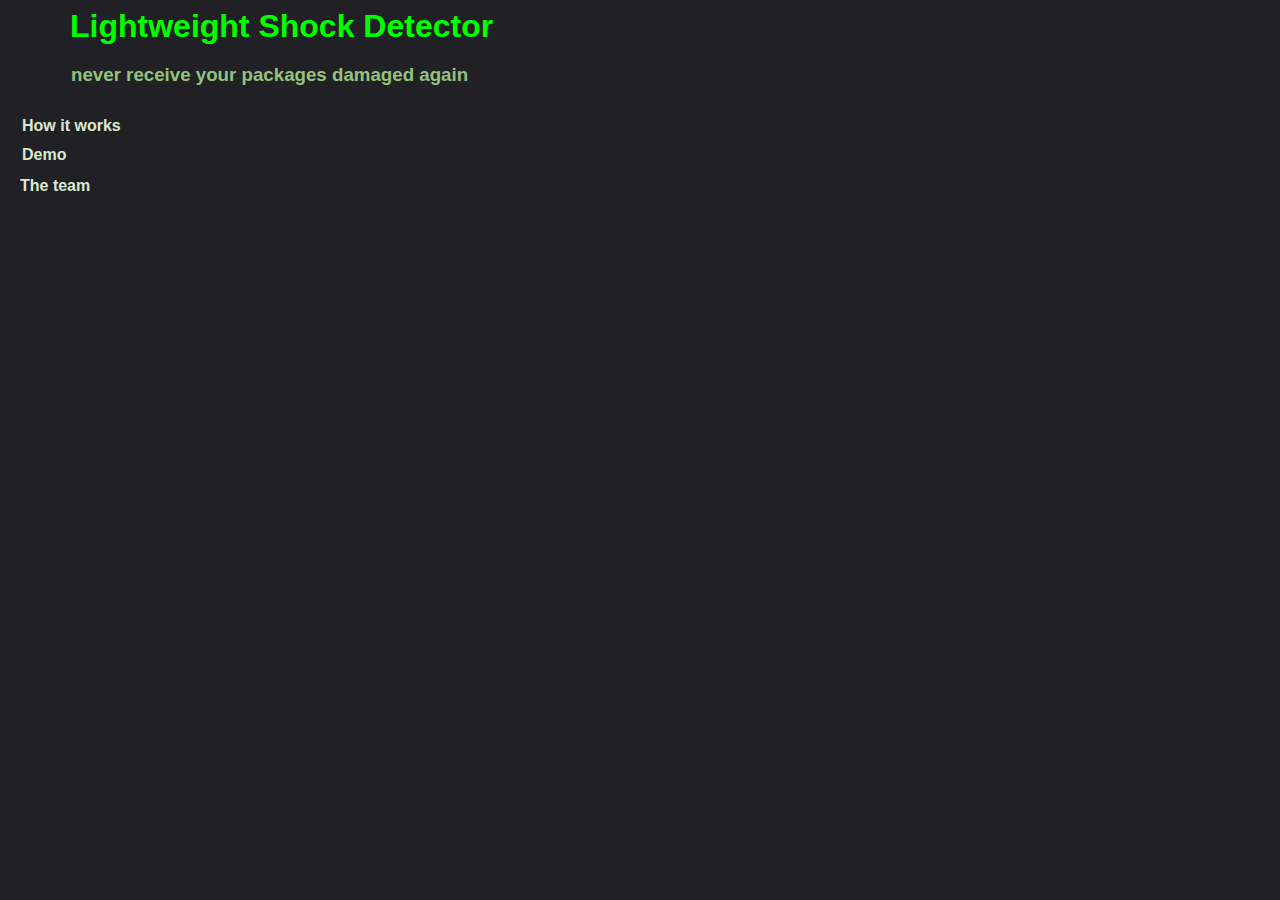
==== website/index.html @ f8de4ace "added folder for website geenrated in Silex" ====
<!DOCTYPE html><html><head>    
    <meta charset="UTF-8">


    <meta name="generator" content="Silex v2.2.7">

    <script type="text/javascript" src="js/jquery.js" data-silex-static=""></script>
    <script type="text/javascript" src="js/jquery-ui.js" data-silex-static=""></script>
    <script type="text/javascript" src="js/pageable.js" data-silex-static=""></script>
    <script type="text/javascript" src="js/front-end.js" data-silex-static=""></script>
    <link rel="stylesheet" href="css/normalize.css" data-silex-static="">
    <link rel="stylesheet" href="css/front-end.css" data-silex-static="">
    
    
    
    <title>LSD</title>
    

    <meta name="website-width" content="1200">
    <style type="text/css" class="silex-style-settings">
        .website-width {
            width: 1200px;
          }
          .website-min-width {
            min-width: 1500px;
          }
    </style>


    
    <style id="current-page-style">
        .page-demo{display:inherit; }
    </style>
    <!-- Silex HEAD tag do not remove -->
    <!-- End of Silex HEAD tag do not remove -->
    <link href="css/styles.css" rel="stylesheet">    <script src="js/script.js" type="text/javascript"></script></head><body class="body-initial silex-runtime silex-published">
    <div class="silex-pages">
        <div data-silex-type="image" class="editable-style silex-id-hamburger-menu image-element menu-button prevent-draggable prevent-resizable" data-silex-id="silex-id-hamburger-menu">
            <img alt="open mobile menu" src="[data-uri]" class="silex-element-content">
        </div>
        <a id="page-lsd" data-silex-type="page" class="page-element">LSD</a><a id="page-demo" data-silex-type="page" class="page-element page-link-active">Demo</a><a id="page-the-team" data-silex-type="page" class="page-element">The team</a></div>
    <div data-silex-type="container" class="prevent-draggable container-element editable-style silex-id-1478366444112-1 section-element website-min-width" data-silex-id="silex-id-1478366444112-1" style="">
        <div data-silex-type="container" class="editable-style silex-element-content silex-id-1478366444112-0 silex-container-content container-element prevent-draggable website-width" data-silex-id="silex-id-1478366444112-0">
            <div data-silex-type="text" class="editable-style silex-id-1487094824355-0 text-element" data-silex-id="silex-id-1487094824355-0" style="">
                <div class="silex-element-content normal">
                    <h1><span style="color: rgb(0, 255, 0);">Lightweight Shock Detector</span></h1>
                    <h1><span style="color: rgb(0, 255, 0);"></span></h1></div>
            </div>
            <div data-silex-type="text" class="editable-style silex-id-1487095184566-1 text-element" data-silex-id="silex-id-1487095184566-1" style="">
                <div class="silex-element-content normal">
                    <h3><span style="color: rgb(147, 196, 125);">never receive your packages damaged again</span></h3>
                    <h3><span style="color: rgb(147, 196, 125);"></span></h3></div>
            </div>
        </div>
    </div>
    <div data-silex-type="container" class="prevent-draggable container-element editable-style silex-id-1474394621033-3 section-element website-min-width" data-silex-id="silex-id-1474394621033-3" style="">
        <div data-silex-type="container" class="editable-style silex-element-content silex-id-1474394621032-2 silex-container-content container-element prevent-draggable website-width" data-silex-id="silex-id-1474394621032-2"></div>
        <a data-silex-type="text" class="editable-style silex-id-1487095429590-4 text-element" data-silex-id="silex-id-1487095429590-4" style="" href="#!page-lsd">
            <div class="silex-element-content normal"><span style="color: rgb(217, 234, 211);"><b>How it works</b></span>
                <br>
            </div>
        </a>
        <a data-silex-type="text" class="editable-style text-element silex-id-1487095466430-5 page-link-active" data-silex-id="silex-id-1487095466430-5" style="" href="#!page-demo">
            <div class="silex-element-content normal"><span style="color: rgb(217, 234, 211);"><b>Demo</b></span>
                <br>
            </div>
        </a>
        <a data-silex-type="text" class="editable-style text-element silex-id-1487095483044-6" data-silex-id="silex-id-1487095483044-6" style="" href="#!page-the-team">
            <div class="silex-element-content normal"><span style="color: rgb(217, 234, 211);"><b>The team</b></span>
                <br>
            </div>
        </a>
    </div>



    <div data-silex-type="text" class="editable-style text-element silex-id-1487095880512-8 page-demo paged-element" data-silex-id="silex-id-1487095880512-8" style="">
        <div class="silex-element-content normal">
            <iframe src="http://localhost:5601/app/kibana#/dashboard/theDash?embed=true&amp;_g=(refreshInterval:(display:Off,pause:!f,value:0),time:(from:'2017-01-01T00:00:00.000Z',mode:absolute,to:'2017-01-01T01:03:47.068Z'))" width="800" height="600"></iframe>
        </div>
    </div>


</body></html>
---- website/css/front-end.css ----
/**
 * This file holds the basic CSS styles of Silex websites
 */

/* the body covers the whole available space */
/* the body is resized to its content size when needed in front-end.js */
body {
  width: 100%;
  height: 100%;
  position: absolute;
  transition: min-width .5s ease-out, min-height .5s ease-out; /* smooth body resize when dragging elements near the side, or when page have different size */
  font-family: Arial, sans-serif;
  font-weight: lighter;
}
body.compute-body-size-pending {
  transition: none;
  width: 0;
  height: 0;
}
/* pages */
.page-element{
  display: none;
}
.paged-element{
  display: none;
}
/* default style for silex elements */
.editable-style{
  position: absolute;
  box-sizing: content-box; /* this is needed to set the size of elements with a border (though it could be omited since this is the default value) */
}
.silex-element-content{
  overflow: hidden;
  border-radius: initial;
  width: 100%;
  height: 100%;
}
.silex-element-content {
  pointer-events: none;
}
.section-element > .silex-element-content {
  /* section have a content element, and it needs to keep pointer events
     because it container other silex elements
  */
  pointer-events: auto;
}
body.silex-runtime .silex-element-content {
  pointer-events: auto;
}
/*  needed to have the content 100% height but mess up with UI
.html-element .silex-element-content{
  position: absolute;
}
*/
.editable-style.section-element {
  position: relative;
  left: 0;
  top: 0;
  right: 0;
}
.default-site-width, /* for backward compat, FIXME: remove in a while */
.website-width {
  width: 960px;
}
.website-min-width {
  min-width: 1260px;
}
.section-element .silex-container-content {
  position: relative;
  left: 0;
  top: 0;
  margin-left: auto;
  margin-right: auto;
  height: 100%;
  overflow: initial;
}
/* background */
.background{
  position: relative !important;
  left: 0 !important;
  top: 0 !important; /* !important is useful while editing */
  margin-left: auto;
  margin-right: auto;
  z-index: 1;
}
/* resize */
.editable-style.image-element .silex-element-content{
  position: absolute;
}
/* links default formatting */
.editable-style[data-silex-href]{
  cursor: pointer;
}
.text-element a, a.text-element{
  color: inherit;
  text-decoration: initial;
}
.text-element a:hover, a.text-element:hover{
  color: inherit;
  text-decoration: underline;
}
/* Remove dots surrounding links in Firefox
    because of normalize.css */
a:focus{ outline: none;}

.silex-pages .menu-button {
  display: none;
}
/* Mobile styles */
@media (max-width:480px) {
  /* hide horizontal scroll bar which appears because of residual values in css */
  html {
    overflow-x: hidden;
  }
  /* mobile hamburger menu */
  body.enable-mobile .silex-pages .menu-button {
    width: 50px;
    height: 40px;
    left: 105%;
    top: 10px;
    position: absolute;
    cursor: pointer;
    border-radius: 6px;
    display: initial;
  }

  /* mobile side bar */
  body.enable-mobile .silex-pages {
    position: fixed;
    z-index: 999999;
    width: 80%;
    height: 100%;
    background-color: #4C4C4C;
    right: 100%;
    top: 0;
    transition: right .1s ease-out;
    border-style: solid;
    border-width: 0 1px 0 0;
    border-color: #8E8E8E;
  }
  body.enable-mobile.show-mobile-menu .silex-pages {
    right: 20%;
  }
  body.enable-mobile .page-element {
    display: block;
    cursor: pointer;
    padding: 1em;
    font-size: 1.6em;
    color: #FFFFFF;
    text-overflow: ellipsis;
    white-space: nowrap;
    overflow: hidden;
  }
  body.enable-mobile .page-element.page-link-active {
    background-color: #262626;
  }
  /* elements styles */
  body.enable-mobile {
    padding: 60px 0 0 0; /* leave space for the hamburger button */
  }
  body.enable-mobile .background {
    height: initial;
    padding-bottom: 50px;
  }
  body.enable-mobile {
    min-width: initial !important;
    min-height: 100%;
    max-width: 100%;
  }
  body.enable-mobile .editable-style,
  body.enable-mobile .background.background-initial {
    position: relative;
    top: auto;
    left: auto;
    max-width: 95%; /* less than 100% in the editor to be able to resize container */
    min-width: auto; /* this is to remove sections min-width, since section min-width is set to the witdh of its content in Element::setStyle() */
    margin-left: auto;
    margin-right: auto;
  }
  body.enable-mobile .editable-style.section-element {
    max-width: 100%; /* section bg should be 100% width because user do not need to grab the side and resize */
  }
  body.enable-mobile .container-element {
    display: flex;
    align-items: center;
    justify-content: space-around;
    flex-wrap: wrap;
  }
  /* but still hide paged elements or desktop only elements */
  .paged-element-hidden.paged-element.editable-style {
    display: none;
  }
  body.enable-mobile .editable-style.hide-on-mobile {
    display: none;
  }
  body.silex-runtime.enable-mobile .editable-style,
  body.silex-runtime.enable-mobile .background.background-initial {
    max-width: 100%;
  }
}

/**
 * prodotype components
 */
.prodotype-runtime {
  display: none;
}
body.silex-runtime .prodotype-runtime {
  display: block;
}
body.silex-runtime .prodotype-preview {
  display: none;
}
.prodotype-force-size {
  position: absolute;
  width: 100%;
  height: 100%;
}
.silex-component-button button {
  width: 100%;
}
---- website/css/styles.css ----
.body-initial {
            background-color: rgba(33,33,37,1); 
        }
        .silex-id-1478366444112-1 {
            top: 100px; 
            left: NaNpx; 
            background-color: rgba(33,33,37,1); 
            min-width: 1200px; 
        }
        .silex-id-1478366444112-0 {
            min-height: 100px; 
            background-color: rgba(33,33,37,1); 
            width: 1200px; 
        }
        .silex-id-1487094824355-0 {
            min-height: 100px; 
            width: 484px; 
            top: -13px; 
            left: 30px; 
        }
        .silex-id-1487095184566-1 {
            min-height: 60px; 
            width: 505px; 
            top: 45px; 
            left: 31px; 
        }
        .silex-id-1474394621033-3 {
            top: 100px; 
            left: 0px; 
            min-width: 1200px; 
            background-color: rgba(33,33,37,1); 
        }
        .silex-id-1474394621032-2 {
            min-height: 348px; 
            background-color: rgba(33,33,37,1); 
            width: 1200px; 
        }
        .silex-id-1487095429590-4 {
            min-height: 24px; 
            width: 107px; 
            top: 17px; 
            left: 22px; 
        }
        .silex-id-1487095466430-5 {
            min-height: 24px; 
            width: 107px; 
            top: 46px; 
            left: 22px; 
        }
        .silex-id-1487095483044-6 {
            min-height: 24px; 
            width: 107px; 
            top: 77px; 
            left: 20px; 
        }
        .silex-id-1487095880512-8 {
            min-height: 608px; 
            width: 636px; 
            top: 100px; 
            left: 154px; 
        }
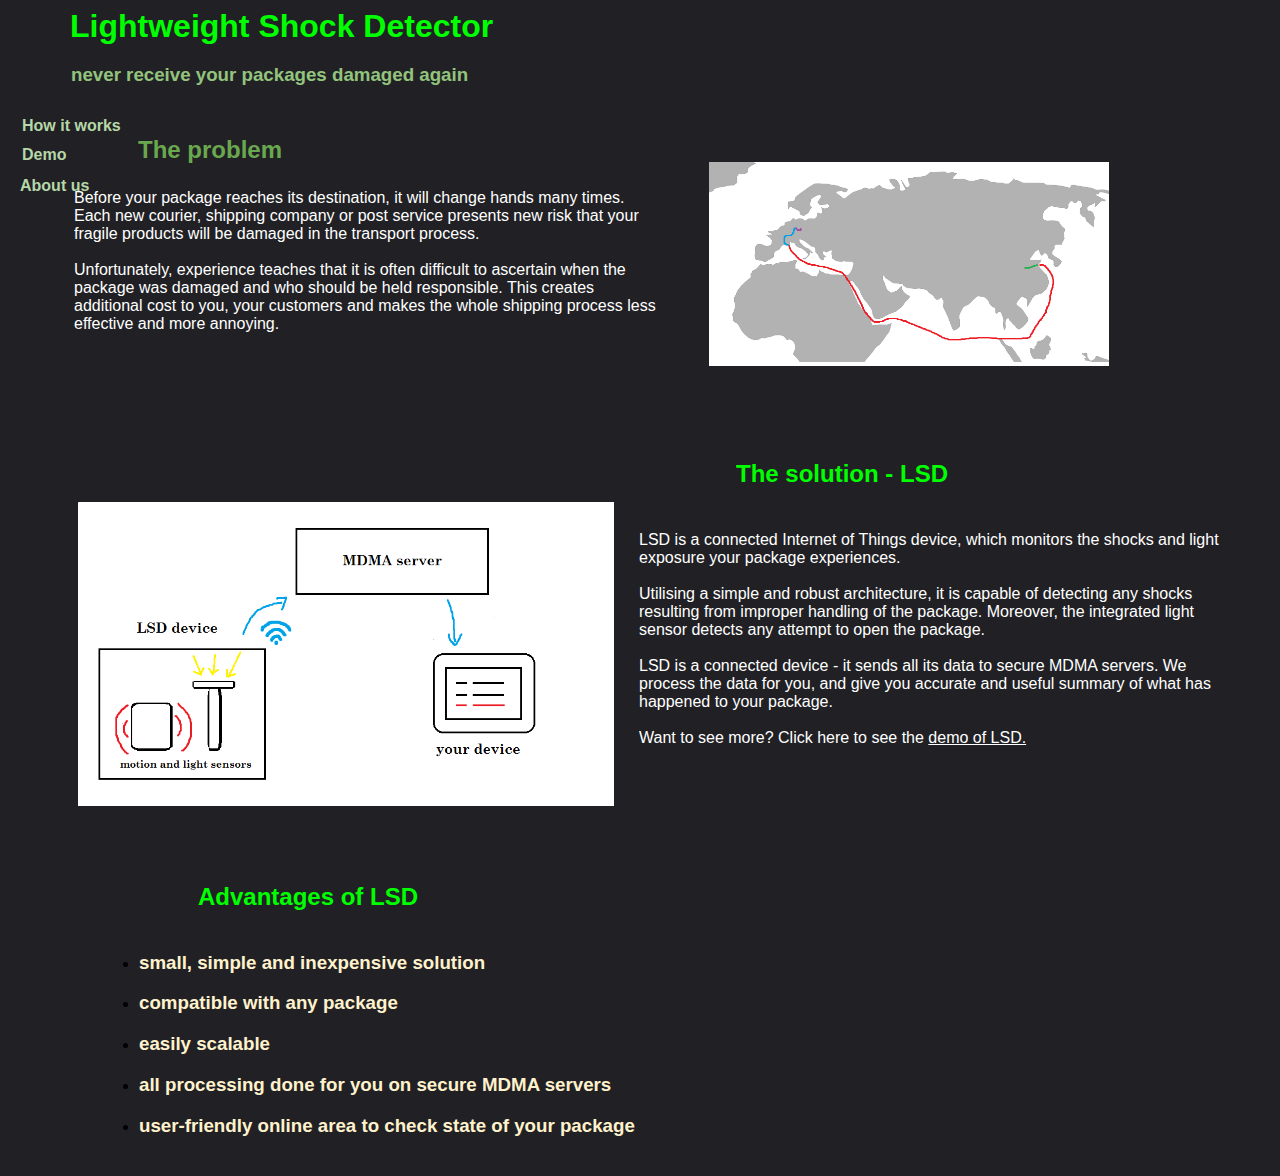
==== commit 56d4d8ef: "added demo, description, some about into website" ====
--- a/website/index.html
+++ b/website/index.html
@@ -29,7 +29,7 @@
 
     
     <style id="current-page-style">
-        .page-demo{display:inherit; }
+        .page-about-us{display:inherit; }
     </style>
     <!-- Silex HEAD tag do not remove -->
     <!-- End of Silex HEAD tag do not remove -->
@@ -38,7 +38,7 @@
         <div data-silex-type="image" class="editable-style silex-id-hamburger-menu image-element menu-button prevent-draggable prevent-resizable" data-silex-id="silex-id-hamburger-menu">
             <img alt="open mobile menu" src="[data-uri]" class="silex-element-content">
         </div>
-        <a id="page-lsd" data-silex-type="page" class="page-element">LSD</a><a id="page-demo" data-silex-type="page" class="page-element page-link-active">Demo</a><a id="page-the-team" data-silex-type="page" class="page-element">The team</a></div>
+        <a id="page-lsd" data-silex-type="page" class="page-element">LSD</a><a id="page-demo" data-silex-type="page" class="page-element">Demo</a><a id="page-about-us" data-silex-type="page" class="page-element page-link-active">About us</a></div>
     <div data-silex-type="container" class="prevent-draggable container-element editable-style silex-id-1478366444112-1 section-element website-min-width" data-silex-id="silex-id-1478366444112-1" style="">
         <div data-silex-type="container" class="editable-style silex-element-content silex-id-1478366444112-0 silex-container-content container-element prevent-draggable website-width" data-silex-id="silex-id-1478366444112-0">
             <div data-silex-type="text" class="editable-style silex-id-1487094824355-0 text-element" data-silex-id="silex-id-1487094824355-0" style="">
@@ -54,31 +54,94 @@
         </div>
     </div>
     <div data-silex-type="container" class="prevent-draggable container-element editable-style silex-id-1474394621033-3 section-element website-min-width" data-silex-id="silex-id-1474394621033-3" style="">
-        <div data-silex-type="container" class="editable-style silex-element-content silex-id-1474394621032-2 silex-container-content container-element prevent-draggable website-width" data-silex-id="silex-id-1474394621032-2"></div>
+        <div data-silex-type="container" class="editable-style silex-element-content silex-id-1474394621032-2 silex-container-content container-element prevent-draggable website-width" data-silex-id="silex-id-1474394621032-2">
+            <div data-silex-type="text" class="editable-style silex-id-1487105121191-9 text-element page-lsd paged-element" data-silex-id="silex-id-1487105121191-9" style="">
+                <div class="silex-element-content normal">
+                    <h2 class="heading2"><span style="color: rgb(106, 168, 79);">The problem<br></span></h2></div>
+            </div>
+            <div data-silex-type="text" class="editable-style silex-id-1487105155235-10 text-element page-lsd paged-element" data-silex-id="silex-id-1487105155235-10" style="">
+                <div class="silex-element-content normal"><span style="color: rgb(255, 255, 255);">Before your package reaches its destination, it will change hands many times. Each new courier, shipping company or post service presents new risk that your fragile products will be damaged in the transport process.<br><br>Unfortunately, experience teaches that it is often difficult to ascertain when the package was damaged and who should be held responsible. This creates additional cost to you, your customers and makes the whole shipping process less effective and more annoying.<br></span></div>
+            </div>
+            <div data-silex-type="html" class="editable-style silex-id-1487105705775-11 html-element page-lsd paged-element" data-silex-id="silex-id-1487105705775-11" style="">
+                <div class="silex-element-content"><img src="assets/map.png" alt="transport_problem_image" width="400" height="200"></div>
+            </div>
+            <div data-silex-type="text" class="editable-style text-element silex-id-1487106272103-13 page-lsd paged-element" data-silex-id="silex-id-1487106272103-13" style="">
+                <div class="silex-element-content normal">
+                    <h2 class="heading2"><span style="color: rgb(106, 168, 79);"><span style="color: rgb(0, 255, 0);">The solution - LSD</span><br></span></h2></div>
+            </div>
+            <div data-silex-type="html" class="editable-style html-element silex-id-1487107333468-15 page-lsd paged-element" data-silex-id="silex-id-1487107333468-15" style="">
+                <div class="silex-element-content"><img src="assets/lsd_schematic.png" alt="LSD_schematic" height="300"></div>
+            </div>
+            <div data-silex-type="text" class="editable-style text-element silex-id-1487106936003-14 page-lsd paged-element" data-silex-id="silex-id-1487106936003-14" style="">
+                <div class="silex-element-content normal"><span style="color: rgb(255, 255, 255);">LSD is a connected Internet of Things device, which monitors the shocks and light exposure your package experiences. <br><br>Utilising a simple and robust architecture, it is capable of detecting any shocks resulting from improper handling of the package. Moreover, the integrated light sensor detects any attempt to open the package.<br><br>LSD is a connected device - it sends all its data to secure MDMA servers. We process the data for you, and give you accurate and useful summary of what has happened to your package.<br><br>Want to see more? Click here to see the <a href="index.html#!page-demo"> <u>demo of LSD.</u></a><br></span></div>
+            </div>
+            <div data-silex-type="text" class="editable-style text-element silex-id-1487107773033-16 page-lsd paged-element" data-silex-id="silex-id-1487107773033-16" style="">
+                <div class="silex-element-content normal">
+                    <h2 class="heading2"><span style="color: rgb(106, 168, 79);"><span style="color: rgb(0, 255, 0);">Advantages of LSD</span><br></span></h2></div>
+            </div>
+            <div data-silex-type="text" class="editable-style text-element silex-id-1487107807582-17 page-lsd paged-element" data-silex-id="silex-id-1487107807582-17" style="">
+                <div class="silex-element-content normal">
+                    <ul class="normal">
+                        <li>
+                            <h3 class="normal"><span style="color: rgb(255, 242, 204);">small, simple and inexpensive solution</span></h3></li>
+                        <li>
+                            <h3><span style="color: rgb(255, 242, 204);">compatible with any package</span></h3></li>
+                        <li>
+                            <h3><span style="color: rgb(255, 242, 204);">easily scalable</span></h3></li>
+                        <li>
+                            <h3><span style="color: rgb(255, 242, 204);">all processing done for you on secure MDMA servers</span></h3></li>
+                        <li>
+                            <h3><span style="color: rgb(255, 255, 0);"><span style="color: rgb(255, 242, 204);">user-friendly online area to check state of your package</span><br></span></h3></li>
+                    </ul>
+                </div>
+            </div>
+            <div data-silex-type="text" class="editable-style text-element silex-id-1487108291833-18 page-demo paged-element" data-silex-id="silex-id-1487108291833-18" style="">
+                <div class="silex-element-content normal"><span style="color: rgb(255, 255, 255);">The dashboard below is a preview of the customer side of the LSD package. We process the data for you, so that you can enjoy detailed overview of your packages without the IT overhead. The data dashboard is accessible from any device, from any location at any time.<br><br>The data are updated in real time, so you always know what is happening to your package. <br><br>LSD sensor logs the time of the shock or detection of light inside the package. With this information you always know, who is responsible for the damage done, which can greatly reduce your shipping overheads.<br></span></div>
+                <br><br><br>
+                <iframe src="http://localhost:5601/app/kibana#/dashboard/theDash?embed=true&amp;_g=(refreshInterval:(display:Off,pause:!f,value:0),time:(from:'2017-01-01T00:00:00.000Z',mode:absolute,to:'2017-01-01T01:03:47.068Z'))" alt="Cannot reach the dashboard server, please check your connection" width="1000" height="600"></iframe>
+            </div>
+            <div data-silex-type="text" class="editable-style silex-id-1487114239698-21 text-element page-about-us paged-element" data-silex-id="silex-id-1487114239698-21" style="">
+                <div class="silex-element-content normal"><span style="color: rgb(255, 255, 255);">LSD is the product of MDMA, acronym for Meng, David and Martin Association.<br><br>MDMA is a triumvirate of inspiration, built around a single common purpose - to transform the way responsibility for package damage is determined. LSD is the expression of this purpose.<br></span></div>
+            </div>
+            <div data-silex-type="text" class="editable-style silex-id-1487114616259-25 text-element page-about-us paged-element" data-silex-id="silex-id-1487114616259-25" style="">
+                <div class="silex-element-content normal"><span style="color: rgb(255, 255, 255);">After finishing his basic training, where he excelled in shooting at 143m range and inflating rafts, Meng turned to software engineering. He collected experience in such renowed institutions as Imperial College London, Barclays plc. and Reddit. He is a master of Python and related languages and snakes. In his spare time he enjoys interior decoration and cooking.<br></span></div>
+            </div>
+            <div data-silex-type="html" class="editable-style silex-id-1487114524608-22 html-element page-about-us paged-element" data-silex-id="silex-id-1487114524608-22" style="">
+                <div class="silex-element-content"><img src="assets/meng.jpg" alt="Meng" height="180"></div>
+            </div>
+            <div data-silex-type="text" class="editable-style text-element silex-id-1487114856931-26 page-about-us paged-element" data-silex-id="silex-id-1487114856931-26" style="">
+                <div class="silex-element-content normal"><font color="#ffffff">Coming from rural Devon, David is naturally hardened, which is manifested in his persistence and patience. Supported by his array of tools like wire cutters and pliers, he excells in all things electronic. His wide experience includes working on top secret military project for her Majesty and third year power coursework. When not in lab, David is a passionate baker and chess player. </font>
+                    <br>
+                </div>
+            </div>
+            <div data-silex-type="text" class="editable-style text-element silex-id-1487115279107-27 page-about-us paged-element" data-silex-id="silex-id-1487115279107-27" style="">
+                <div class="silex-element-content normal"><font color="#ffffff">As a first generation immigrant, Martin is keen on repossessing&nbsp; </font>
+                    <br>
+                </div>
+            </div>
+            <div data-silex-type="html" class="editable-style html-element silex-id-1487114581871-24 page-about-us paged-element" data-silex-id="silex-id-1487114581871-24" style="">
+                <div class="silex-element-content"><img src="assets/martin.jpeg" alt="Martin" height="180"></div>
+            </div>
+            <div data-silex-type="html" class="editable-style html-element silex-id-1487114579138-23 page-about-us paged-element" data-silex-id="silex-id-1487114579138-23" style="">
+                <div class="silex-element-content"><img src="assets/david.jpg" alt="David" height="180"></div>
+            </div>
+        </div>
         <a data-silex-type="text" class="editable-style silex-id-1487095429590-4 text-element" data-silex-id="silex-id-1487095429590-4" style="" href="#!page-lsd">
-            <div class="silex-element-content normal"><span style="color: rgb(217, 234, 211);"><b>How it works</b></span>
+            <div class="silex-element-content normal"><span style="color: rgb(182, 215, 168);"><b>How it works</b></span>
                 <br>
             </div>
         </a>
-        <a data-silex-type="text" class="editable-style text-element silex-id-1487095466430-5 page-link-active" data-silex-id="silex-id-1487095466430-5" style="" href="#!page-demo">
-            <div class="silex-element-content normal"><span style="color: rgb(217, 234, 211);"><b>Demo</b></span>
+        <a data-silex-type="text" class="editable-style text-element silex-id-1487095466430-5" data-silex-id="silex-id-1487095466430-5" style="" href="#!page-demo">
+            <div class="silex-element-content normal"><span style="color: rgb(182, 215, 168);"><b>Demo</b></span>
                 <br>
             </div>
         </a>
-        <a data-silex-type="text" class="editable-style text-element silex-id-1487095483044-6" data-silex-id="silex-id-1487095483044-6" style="" href="#!page-the-team">
-            <div class="silex-element-content normal"><span style="color: rgb(217, 234, 211);"><b>The team</b></span>
+        <a data-silex-type="text" class="editable-style text-element silex-id-1487095483044-6 page-link-active" data-silex-id="silex-id-1487095483044-6" style="" href="#!page-about-us">
+            <div class="silex-element-content normal"><span style="color: rgb(182, 215, 168);"><b>About us</b></span>
                 <br>
             </div>
         </a>
     </div>
 
 
-
-    <div data-silex-type="text" class="editable-style text-element silex-id-1487095880512-8 page-demo paged-element" data-silex-id="silex-id-1487095880512-8" style="">
-        <div class="silex-element-content normal">
-            <iframe src="http://localhost:5601/app/kibana#/dashboard/theDash?embed=true&amp;_g=(refreshInterval:(display:Off,pause:!f,value:0),time:(from:'2017-01-01T00:00:00.000Z',mode:absolute,to:'2017-01-01T01:03:47.068Z'))" width="800" height="600"></iframe>
-        </div>
-    </div>
-
-
 </body></html>--- a/website/css/styles.css
+++ b/website/css/styles.css
@@ -30,11 +30,122 @@
             left: 0px; 
             min-width: 1200px; 
             background-color: rgba(33,33,37,1); 
+            border-color: #ffffff; 
         }
         .silex-id-1474394621032-2 {
-            min-height: 348px; 
+            min-height: 1076px; 
             background-color: rgba(33,33,37,1); 
             width: 1200px; 
+            border-color: #000000; 
+        }
+        .silex-id-1487105121191-9 {
+            min-height: 69px; 
+            width: 153px; 
+            top: 16px; 
+            left: 98px; 
+        }
+        .silex-id-1487105155235-10 {
+            min-height: 177px; 
+            width: 585px; 
+            top: 89px; 
+            left: 34px; 
+        }
+        .silex-id-1487105705775-11 {
+            min-height: 204px; 
+            width: 400px; 
+            background-color: rgb(255, 255, 255); 
+            top: 62px; 
+            left: 669px; 
+        }
+        .silex-id-1487106272103-13 {
+            min-height: 69px; 
+            width: 241px; 
+            top: 340px; 
+            left: 696px; 
+        }
+        .silex-id-1487107333468-15 {
+            min-height: 304px; 
+            width: 536px; 
+            background-color: rgb(255, 255, 255); 
+            top: 402px; 
+            left: 38px; 
+        }
+        .silex-id-1487106936003-14 {
+            min-height: 177px; 
+            width: 585px; 
+            top: 431px; 
+            left: 599px; 
+        }
+        .silex-id-1487107773033-16 {
+            min-height: 69px; 
+            width: 241px; 
+            top: 763px; 
+            left: 158px; 
+        }
+        .silex-id-1487107807582-17 {
+            min-height: 177px; 
+            width: 585px; 
+            top: 833px; 
+            left: 59px; 
+        }
+        .silex-id-1487108291833-18 {
+            min-height: 168px; 
+            width: 823px; 
+            top: 15px; 
+            left: 31px; 
+        }
+        .silex-id-1487111684728-19 {
+            min-height: 721px; 
+            width: 1152px; 
+            background-color: rgba(33,33,37,1); 
+            top: 196px; 
+            left: 35px; 
+            border-color: #000000; 
+        }
+        .silex-id-1487114239698-21 {
+            min-height: 102px; 
+            width: 1002px; 
+            top: 17px; 
+            left: 30px; 
+        }
+        .silex-id-1487114616259-25 {
+            min-height: 260px; 
+            width: 289px; 
+            top: 339px; 
+            left: 54px; 
+        }
+        .silex-id-1487114524608-22 {
+            min-height: 10px; 
+            width: 145px; 
+            background-color: rgba(33,33,37,1); 
+            top: 152px; 
+            left: 106px; 
+        }
+        .silex-id-1487114856931-26 {
+            min-height: 260px; 
+            width: 289px; 
+            top: 338px; 
+            left: 437px; 
+        }
+        .silex-id-1487115279107-27 {
+            min-height: 260px; 
+            width: 289px; 
+            top: 336px; 
+            left: 859px; 
+        }
+        .silex-id-1487114581871-24 {
+            min-height: 150px; 
+            width: 156px; 
+            background-color: rgba(33,33,37,1); 
+            top: 152px; 
+            left: 900px; 
+        }
+        .silex-id-1487114579138-23 {
+            min-height: 150px; 
+            width: 156px; 
+            background-color: rgba(33,33,37,1); 
+            top: 152px; 
+            left: 468px; 
         }
         .silex-id-1487095429590-4 {
             min-height: 24px; 
@@ -54,10 +165,10 @@
             top: 77px; 
             left: 20px; 
         }
-        .silex-id-1487095880512-8 {
+        .silex-id-1487111724214-20 {
             min-height: 608px; 
-            width: 636px; 
-            top: 100px; 
-            left: 154px; 
+            width: 1146px; 
+            top: 320px; 
+            left: 189px; 
         }
     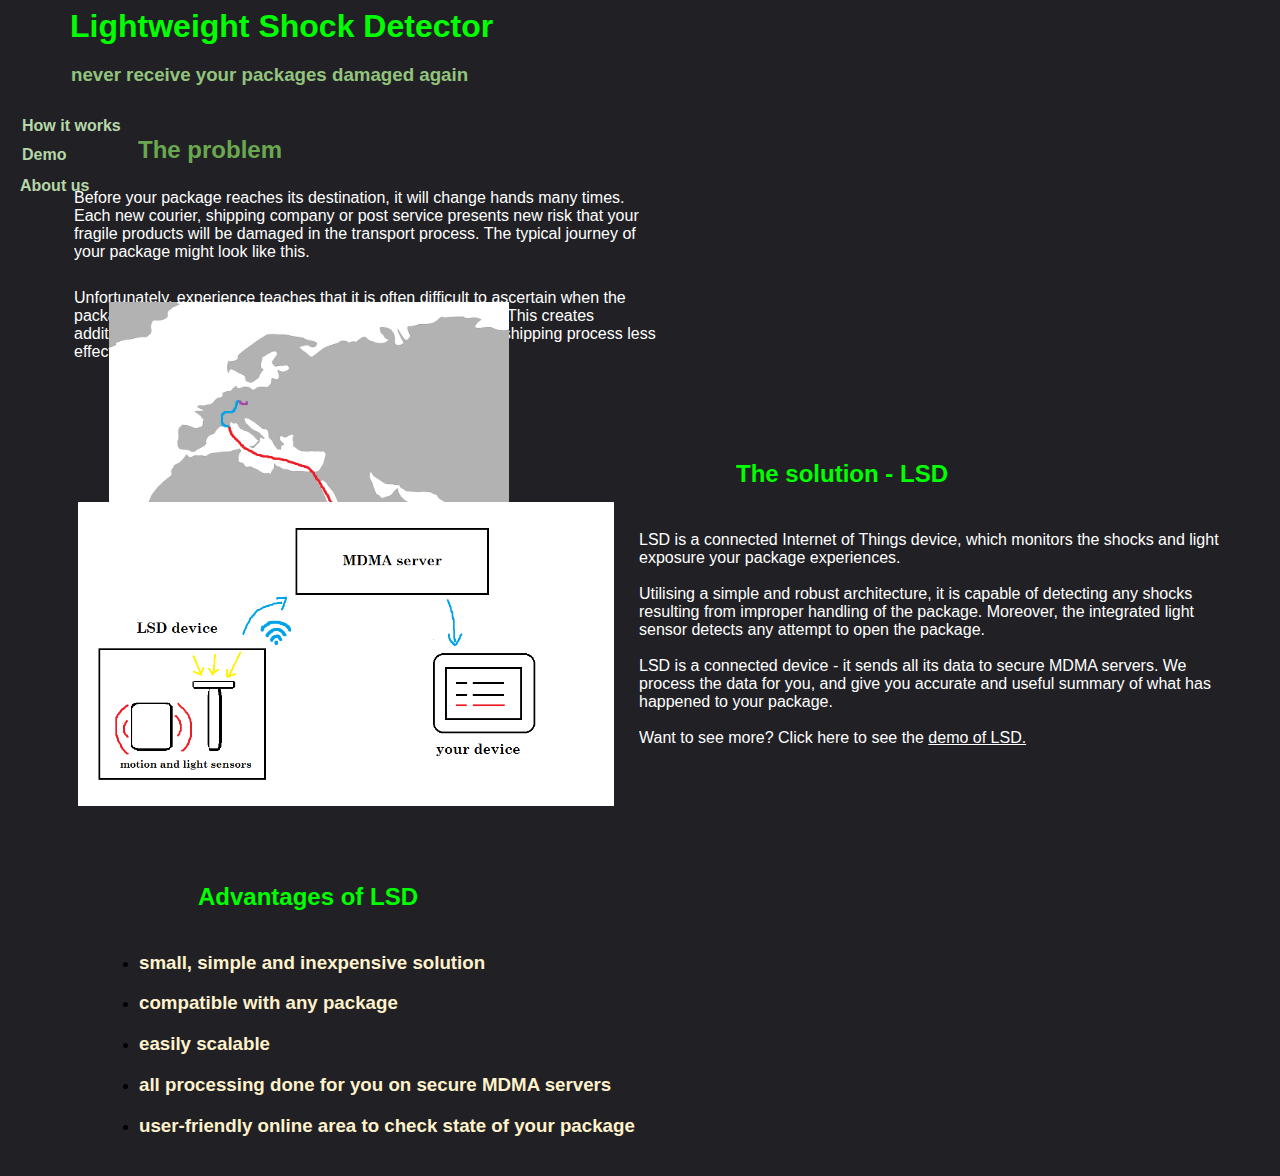
==== commit d052defb: "changes to website" ====
--- a/website/index.html
+++ b/website/index.html
@@ -60,10 +60,15 @@
                     <h2 class="heading2"><span style="color: rgb(106, 168, 79);">The problem<br></span></h2></div>
             </div>
             <div data-silex-type="text" class="editable-style silex-id-1487105155235-10 text-element page-lsd paged-element" data-silex-id="silex-id-1487105155235-10" style="">
-                <div class="silex-element-content normal"><span style="color: rgb(255, 255, 255);">Before your package reaches its destination, it will change hands many times. Each new courier, shipping company or post service presents new risk that your fragile products will be damaged in the transport process.<br><br>Unfortunately, experience teaches that it is often difficult to ascertain when the package was damaged and who should be held responsible. This creates additional cost to you, your customers and makes the whole shipping process less effective and more annoying.<br></span></div>
+                <div class="silex-element-content normal"><span style="color: rgb(255, 255, 255);">Before your package reaches its destination, it will change hands many times. Each new courier, shipping company or post service presents new risk that your fragile products will be damaged in the transport process. The typical journey of your package might look like this.<br><br><br></span></div>
+            </div>
+
+            <div data-silex-type="text" class="editable-style silex-id-1487105155235-11 text-element page-lsd paged-element" data-silex-id="silex-id-1487105155235-11" style="">
+                <div class="silex-element-content normal"><span style="color: rgb(255, 255, 255);">
+                Unfortunately, experience teaches that it is often difficult to ascertain when the package was damaged and who should be held responsible. This creates additional cost to you, your customers and makes the whole shipping process less effective and more annoying.</span></div>
             </div>
             <div data-silex-type="html" class="editable-style silex-id-1487105705775-11 html-element page-lsd paged-element" data-silex-id="silex-id-1487105705775-11" style="">
-                <div class="silex-element-content"><img src="assets/map.png" alt="transport_problem_image" width="400" height="200"></div>
+                <div class="silex-element-content"><img src="assets/map.png" alt="transport_problem_image" width="600" height="300"></div>
             </div>
             <div data-silex-type="text" class="editable-style text-element silex-id-1487106272103-13 page-lsd paged-element" data-silex-id="silex-id-1487106272103-13" style="">
                 <div class="silex-element-content normal">
--- a/website/css/styles.css
+++ b/website/css/styles.css
@@ -50,12 +50,18 @@
             top: 89px; 
             left: 34px; 
         }
+        .silex-id-1487105155235-11 {
+            min-height: 177px; 
+            width: 585px; 
+            top: 189px; 
+            left: 34px; 
+        }
         .silex-id-1487105705775-11 {
             min-height: 204px; 
             width: 400px; 
             background-color: rgb(255, 255, 255); 
-            top: 62px; 
-            left: 669px; 
+            top: 202px; 
+            left: 69px; 
         }
         .silex-id-1487106272103-13 {
             min-height: 69px; 
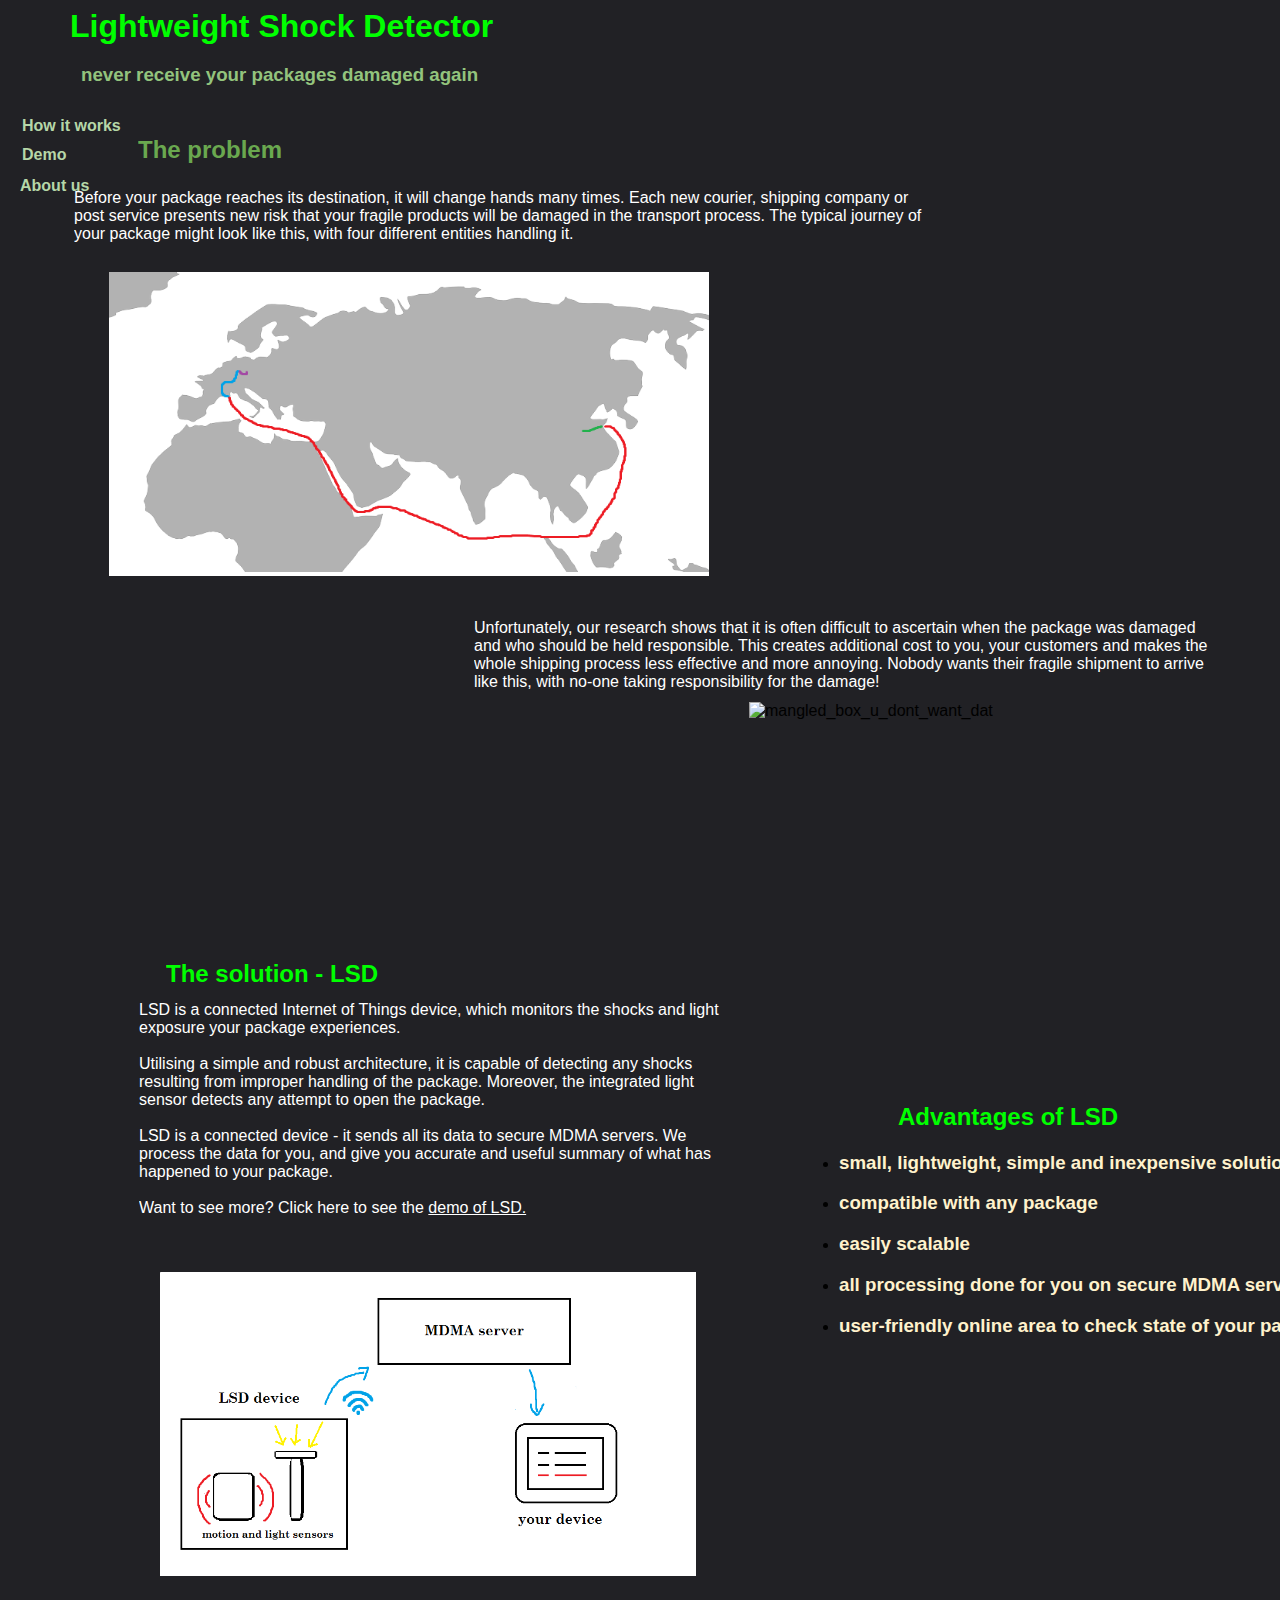
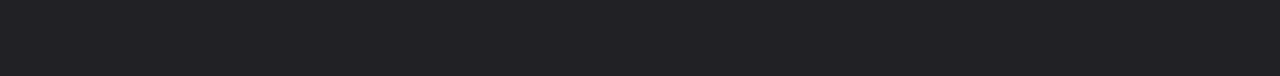
==== commit 05f8747b: "changes to website" ====
--- a/website/index.html
+++ b/website/index.html
@@ -54,41 +54,43 @@
         </div>
     </div>
     <div data-silex-type="container" class="prevent-draggable container-element editable-style silex-id-1474394621033-3 section-element website-min-width" data-silex-id="silex-id-1474394621033-3" style="">
-        <div data-silex-type="container" class="editable-style silex-element-content silex-id-1474394621032-2 silex-container-content container-element prevent-draggable website-width" data-silex-id="silex-id-1474394621032-2">
+        <div data-silex-type="container" class="editable-style silex-element-content main_container silex-container-content container-element prevent-draggable website-width" data-silex-id="silex-id-1474394621032-2">
             <div data-silex-type="text" class="editable-style silex-id-1487105121191-9 text-element page-lsd paged-element" data-silex-id="silex-id-1487105121191-9" style="">
                 <div class="silex-element-content normal">
                     <h2 class="heading2"><span style="color: rgb(106, 168, 79);">The problem<br></span></h2></div>
             </div>
-            <div data-silex-type="text" class="editable-style silex-id-1487105155235-10 text-element page-lsd paged-element" data-silex-id="silex-id-1487105155235-10" style="">
-                <div class="silex-element-content normal"><span style="color: rgb(255, 255, 255);">Before your package reaches its destination, it will change hands many times. Each new courier, shipping company or post service presents new risk that your fragile products will be damaged in the transport process. The typical journey of your package might look like this.<br><br><br></span></div>
-            </div>
-
-            <div data-silex-type="text" class="editable-style silex-id-1487105155235-11 text-element page-lsd paged-element" data-silex-id="silex-id-1487105155235-11" style="">
-                <div class="silex-element-content normal"><span style="color: rgb(255, 255, 255);">
-                Unfortunately, experience teaches that it is often difficult to ascertain when the package was damaged and who should be held responsible. This creates additional cost to you, your customers and makes the whole shipping process less effective and more annoying.</span></div>
+            <div data-silex-type="text" class="editable-style how_txt1 text-element page-lsd paged-element" data-silex-id="how_txt1" style="">
+                <div class="silex-element-content normal"><span style="color: rgb(255, 255, 255);">Before your package reaches its destination, it will change hands many times. Each new courier, shipping company or post service presents new risk that your fragile products will be damaged in the transport process. The typical journey of your package might look like this, with four different entities handling it.<br><br><br></span></div>
             </div>
             <div data-silex-type="html" class="editable-style silex-id-1487105705775-11 html-element page-lsd paged-element" data-silex-id="silex-id-1487105705775-11" style="">
-                <div class="silex-element-content"><img src="assets/map.png" alt="transport_problem_image" width="600" height="300"></div>
+                            <div class="silex-element-content"><img src="assets/map.png" alt="transport_problem_image" width="600" height="300"></div>
+                        </div>
+            <div data-silex-type="text" class="editable-style how_txt2 text-element page-lsd paged-element" data-silex-id="how_txt2" style="">
+                <div class="silex-element-content normal"><span style="color: rgb(255, 255, 255);">
+                Unfortunately, our research shows that it is often difficult to ascertain when the package was damaged and who should be held responsible. This creates additional cost to you, your customers and makes the whole shipping process less effective and more annoying. Nobody wants their fragile shipment to arrive like this, with no-one taking responsibility for the damage!</span></div>
             </div>
-            <div data-silex-type="text" class="editable-style text-element silex-id-1487106272103-13 page-lsd paged-element" data-silex-id="silex-id-1487106272103-13" style="">
+            <div data-silex-type="html" class="editable-style box_pic html-element page-lsd paged-element" data-silex-id="silex-id-1487105705775-10" style="">
+                            <div class="silex-element-content"><img src="assets/box.png" alt="mangled_box_u_dont_want_dat" width="400" height="300"></div>
+                        </div>
+            <div data-silex-type="text" class="editable-style text-element solution_heading page-lsd paged-element" data-silex-id="silex-id-1487106272103-13" style="">
                 <div class="silex-element-content normal">
                     <h2 class="heading2"><span style="color: rgb(106, 168, 79);"><span style="color: rgb(0, 255, 0);">The solution - LSD</span><br></span></h2></div>
             </div>
-            <div data-silex-type="html" class="editable-style html-element silex-id-1487107333468-15 page-lsd paged-element" data-silex-id="silex-id-1487107333468-15" style="">
+            <div data-silex-type="html" class="editable-style html-element lsd_schema page-lsd paged-element" data-silex-id="silex-id-1487107333468-15" style="">
                 <div class="silex-element-content"><img src="assets/lsd_schematic.png" alt="LSD_schematic" height="300"></div>
             </div>
-            <div data-silex-type="text" class="editable-style text-element silex-id-1487106936003-14 page-lsd paged-element" data-silex-id="silex-id-1487106936003-14" style="">
+            <div data-silex-type="text" class="editable-style text-element how_txt3 page-lsd paged-element" data-silex-id="silex-id-1487106936003-14" style="">
                 <div class="silex-element-content normal"><span style="color: rgb(255, 255, 255);">LSD is a connected Internet of Things device, which monitors the shocks and light exposure your package experiences. <br><br>Utilising a simple and robust architecture, it is capable of detecting any shocks resulting from improper handling of the package. Moreover, the integrated light sensor detects any attempt to open the package.<br><br>LSD is a connected device - it sends all its data to secure MDMA servers. We process the data for you, and give you accurate and useful summary of what has happened to your package.<br><br>Want to see more? Click here to see the <a href="index.html#!page-demo"> <u>demo of LSD.</u></a><br></span></div>
             </div>
-            <div data-silex-type="text" class="editable-style text-element silex-id-1487107773033-16 page-lsd paged-element" data-silex-id="silex-id-1487107773033-16" style="">
+            <div data-silex-type="text" class="editable-style text-element adv_heading page-lsd paged-element" data-silex-id="silex-id-1487107773033-16" style="">
                 <div class="silex-element-content normal">
                     <h2 class="heading2"><span style="color: rgb(106, 168, 79);"><span style="color: rgb(0, 255, 0);">Advantages of LSD</span><br></span></h2></div>
             </div>
-            <div data-silex-type="text" class="editable-style text-element silex-id-1487107807582-17 page-lsd paged-element" data-silex-id="silex-id-1487107807582-17" style="">
+            <div data-silex-type="text" class="editable-style text-element adv_txt page-lsd paged-element" data-silex-id="silex-id-1487107807582-17" style="">
                 <div class="silex-element-content normal">
                     <ul class="normal">
                         <li>
-                            <h3 class="normal"><span style="color: rgb(255, 242, 204);">small, simple and inexpensive solution</span></h3></li>
+                            <h3 class="normal"><span style="color: rgb(255, 242, 204);">small, lightweight, simple and inexpensive solution</span></h3></li>
                         <li>
                             <h3><span style="color: rgb(255, 242, 204);">compatible with any package</span></h3></li>
                         <li>
@@ -103,31 +105,33 @@
             <div data-silex-type="text" class="editable-style text-element silex-id-1487108291833-18 page-demo paged-element" data-silex-id="silex-id-1487108291833-18" style="">
                 <div class="silex-element-content normal"><span style="color: rgb(255, 255, 255);">The dashboard below is a preview of the customer side of the LSD package. We process the data for you, so that you can enjoy detailed overview of your packages without the IT overhead. The data dashboard is accessible from any device, from any location at any time.<br><br>The data are updated in real time, so you always know what is happening to your package. <br><br>LSD sensor logs the time of the shock or detection of light inside the package. With this information you always know, who is responsible for the damage done, which can greatly reduce your shipping overheads.<br></span></div>
                 <br><br><br>
-                <iframe src="http://localhost:5601/app/kibana#/dashboard/theDash?embed=true&amp;_g=(refreshInterval:(display:Off,pause:!f,value:0),time:(from:'2017-01-01T00:00:00.000Z',mode:absolute,to:'2017-01-01T01:03:47.068Z'))" alt="Cannot reach the dashboard server, please check your connection" width="1000" height="600"></iframe>
+                
+                
+                <iframe src="http://localhost:5601/app/kibana#/dashboard/shocks-and-intrusions?embed=true&_g=(refreshInterval%3A(display%3AOff%2Cpause%3A!f%2Cvalue%3A0)%2Ctime%3A(from%3A'2017-01-01T00%3A00%3A00.000Z'%2Cmode%3Aabsolute%2Cto%3A'2017-01-01T00%3A18%3A15.888Z'))" height="1110" width="1000"></iframe>
             </div>
             <div data-silex-type="text" class="editable-style silex-id-1487114239698-21 text-element page-about-us paged-element" data-silex-id="silex-id-1487114239698-21" style="">
                 <div class="silex-element-content normal"><span style="color: rgb(255, 255, 255);">LSD is the product of MDMA, acronym for Meng, David and Martin Association.<br><br>MDMA is a triumvirate of inspiration, built around a single common purpose - to transform the way responsibility for package damage is determined. LSD is the expression of this purpose.<br></span></div>
             </div>
-            <div data-silex-type="text" class="editable-style silex-id-1487114616259-25 text-element page-about-us paged-element" data-silex-id="silex-id-1487114616259-25" style="">
-                <div class="silex-element-content normal"><span style="color: rgb(255, 255, 255);">After finishing his basic training, where he excelled in shooting at 143m range and inflating rafts, Meng turned to software engineering. He collected experience in such renowed institutions as Imperial College London, Barclays plc. and Reddit. He is a master of Python and related languages and snakes. In his spare time he enjoys interior decoration and cooking.<br></span></div>
+            <div data-silex-type="text" class="editable-style meng_bio text-element page-about-us paged-element" data-silex-id="silex-id-1487114616259-25" style="">
+                <div class="silex-element-content normal"><span style="color: rgb(255, 255, 255);">After finishing his basic military training, where he excelled in shooting at 143m range and inflating rafts, Meng turned to software engineering. He collected experience in such renowed institutions as Imperial College London, Barclays plc. and Reddit. He is a master of Python and related languages and snakes. In his spare time he enjoys interior decoration and cooking.<br></span></div>
             </div>
-            <div data-silex-type="html" class="editable-style silex-id-1487114524608-22 html-element page-about-us paged-element" data-silex-id="silex-id-1487114524608-22" style="">
+            <div data-silex-type="html" class="editable-style meng_pic html-element page-about-us paged-element" data-silex-id="silex-id-1487114524608-22" style="">
                 <div class="silex-element-content"><img src="assets/meng.jpg" alt="Meng" height="180"></div>
             </div>
-            <div data-silex-type="text" class="editable-style text-element silex-id-1487114856931-26 page-about-us paged-element" data-silex-id="silex-id-1487114856931-26" style="">
+            <div data-silex-type="text" class="editable-style text-element david_bio page-about-us paged-element" data-silex-id="silex-id-1487114856931-26" style="">
                 <div class="silex-element-content normal"><font color="#ffffff">Coming from rural Devon, David is naturally hardened, which is manifested in his persistence and patience. Supported by his array of tools like wire cutters and pliers, he excells in all things electronic. His wide experience includes working on top secret military project for her Majesty and third year power coursework. When not in lab, David is a passionate baker and chess player. </font>
                     <br>
                 </div>
             </div>
-            <div data-silex-type="text" class="editable-style text-element silex-id-1487115279107-27 page-about-us paged-element" data-silex-id="silex-id-1487115279107-27" style="">
-                <div class="silex-element-content normal"><font color="#ffffff">As a first generation immigrant, Martin is keen on repossessing&nbsp; </font>
+            <div data-silex-type="text" class="editable-style text-element martin_bio page-about-us paged-element" data-silex-id="silex-id-1487115279107-27" style="">
+                <div class="silex-element-content normal"><font color="#ffffff">As a first generation immigrant, Martin is keen on taking all oportunities, jobs and benefits associated. This nature has lead him to discover a variety of jobs, ranging from professional dancer through construction worker to dirty capitalist. Engineering is where he eventually anchored himself, and he now provides consulting services to MDMA. Out of the office he takes interest in fashion and animal rights.</font>
                     <br>
                 </div>
             </div>
-            <div data-silex-type="html" class="editable-style html-element silex-id-1487114581871-24 page-about-us paged-element" data-silex-id="silex-id-1487114581871-24" style="">
+            <div data-silex-type="html" class="editable-style html-element martin_pic page-about-us paged-element" data-silex-id="silex-id-1487114581871-24" style="">
                 <div class="silex-element-content"><img src="assets/martin.jpeg" alt="Martin" height="180"></div>
             </div>
-            <div data-silex-type="html" class="editable-style html-element silex-id-1487114579138-23 page-about-us paged-element" data-silex-id="silex-id-1487114579138-23" style="">
+            <div data-silex-type="html" class="editable-style html-element david_pic page-about-us paged-element" data-silex-id="silex-id-1487114579138-23" style="">
                 <div class="silex-element-content"><img src="assets/david.jpg" alt="David" height="180"></div>
             </div>
         </div>
--- a/website/css/styles.css
+++ b/website/css/styles.css
@@ -23,7 +23,7 @@
             min-height: 60px; 
             width: 505px; 
             top: 45px; 
-            left: 31px; 
+            left: 41px; 
         }
         .silex-id-1474394621033-3 {
             top: 100px; 
@@ -32,8 +32,8 @@
             background-color: rgba(33,33,37,1); 
             border-color: #ffffff; 
         }
-        .silex-id-1474394621032-2 {
-            min-height: 1076px; 
+        .main_container {
+            min-height: 1576px; 
             background-color: rgba(33,33,37,1); 
             width: 1200px; 
             border-color: #000000; 
@@ -44,55 +44,61 @@
             top: 16px; 
             left: 98px; 
         }
-        .silex-id-1487105155235-10 {
+        .how_txt1 {
             min-height: 177px; 
-            width: 585px; 
+            width: 850px; 
             top: 89px; 
             left: 34px; 
         }
-        .silex-id-1487105155235-11 {
+        .how_txt2 {
             min-height: 177px; 
-            width: 585px; 
-            top: 189px; 
-            left: 34px; 
+            width: 735px; 
+            top: 519px; 
+            left: 434px; 
+        }
+        .box_pic {
+            min-height: 204px; 
+            width: 600px;
+            top: 602px; 
+            left: 709px; 
         }
         .silex-id-1487105705775-11 {
             min-height: 204px; 
-            width: 400px; 
+            width: 600px; 
             background-color: rgb(255, 255, 255); 
-            top: 202px; 
+            top: 172px; 
             left: 69px; 
         }
-        .silex-id-1487106272103-13 {
+        .solution_heading {
             min-height: 69px; 
             width: 241px; 
-            top: 340px; 
-            left: 696px; 
+            top: 840px; 
+            left: 126px; 
         }
-        .silex-id-1487107333468-15 {
+        .lsd_schema {
             min-height: 304px; 
             width: 536px; 
             background-color: rgb(255, 255, 255); 
-            top: 402px; 
-            left: 38px; 
+            top: 1172px; 
+            left: 120px; 
         }
-        .silex-id-1487106936003-14 {
+        .how_txt3 {
             min-height: 177px; 
             width: 585px; 
-            top: 431px; 
-            left: 599px; 
+            top: 901px; 
+            left: 99px; 
         }
-        .silex-id-1487107773033-16 {
+        .adv_heading {
             min-height: 69px; 
             width: 241px; 
-            top: 763px; 
-            left: 158px; 
+            top: 983px; 
+            left: 858px; 
         }
-        .silex-id-1487107807582-17 {
+        .adv_txt {
             min-height: 177px; 
             width: 585px; 
-            top: 833px; 
-            left: 59px; 
+            top: 1033px; 
+            left: 759px; 
         }
         .silex-id-1487108291833-18 {
             min-height: 168px; 
@@ -114,44 +120,44 @@
             top: 17px; 
             left: 30px; 
         }
-        .silex-id-1487114616259-25 {
+        .meng_bio {
             min-height: 260px; 
-            width: 289px; 
-            top: 339px; 
+            width: 290px; 
+            top: 340px; 
             left: 54px; 
         }
-        .silex-id-1487114524608-22 {
+        .david_bio {
+            min-height: 260px; 
+            width: 290px; 
+            top: 340px; 
+            left: 437px; 
+        }
+        .martin_bio {
+            min-height: 260px; 
+            width: 290px; 
+            top: 340px; 
+            left: 820px; 
+        }
+        .meng_pic {
             min-height: 10px; 
             width: 145px; 
             background-color: rgba(33,33,37,1); 
             top: 152px; 
-            left: 106px; 
+            left: 104px; 
         }
-        .silex-id-1487114856931-26 {
-            min-height: 260px; 
-            width: 289px; 
-            top: 338px; 
-            left: 437px; 
-        }
-        .silex-id-1487115279107-27 {
-            min-height: 260px; 
-            width: 289px; 
-            top: 336px; 
-            left: 859px; 
-        }
-        .silex-id-1487114581871-24 {
+        .martin_pic {
             min-height: 150px; 
             width: 156px; 
             background-color: rgba(33,33,37,1); 
             top: 152px; 
-            left: 900px; 
+            left: 870px; 
         }
-        .silex-id-1487114579138-23 {
+        .david_pic {
             min-height: 150px; 
             width: 156px; 
             background-color: rgba(33,33,37,1); 
             top: 152px; 
-            left: 468px; 
+            left: 487px; 
         }
         .silex-id-1487095429590-4 {
             min-height: 24px; 
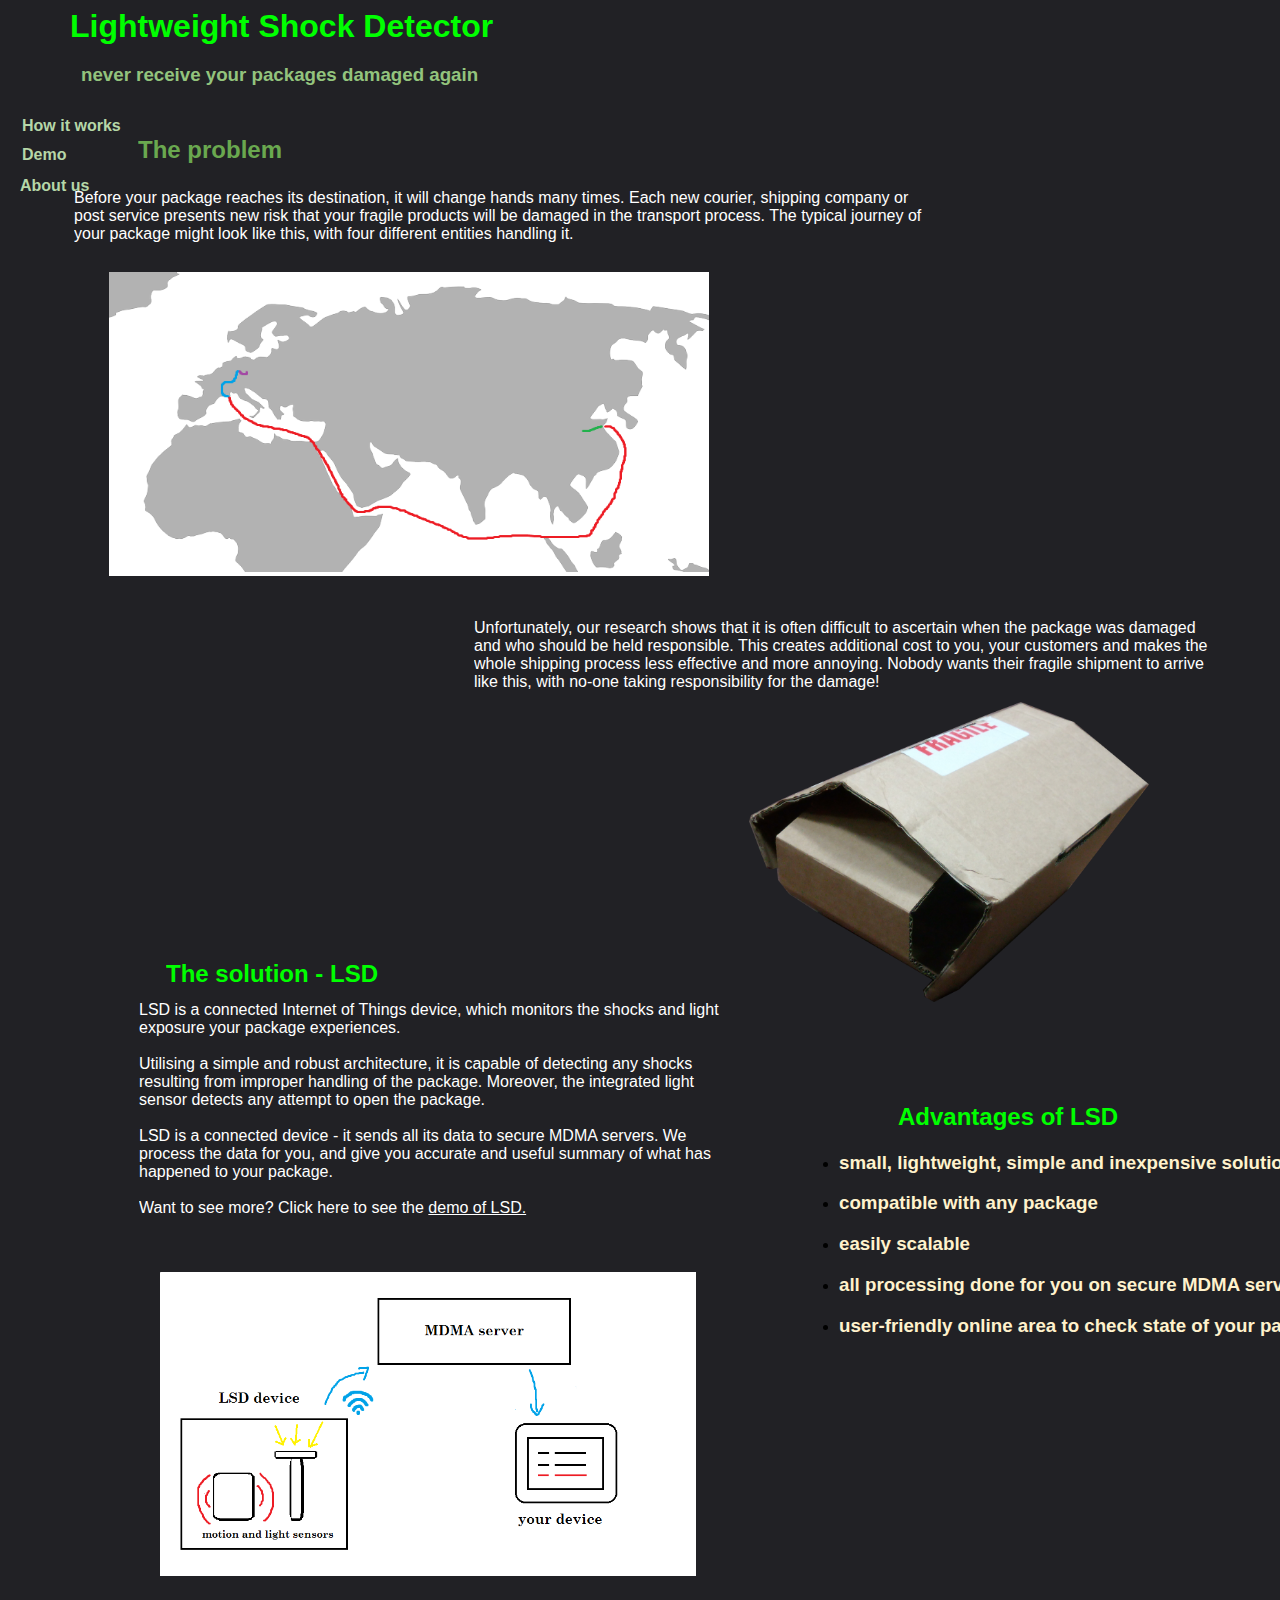
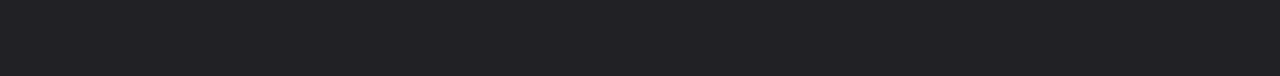
==== commit 2edd70ba: "updates to website, include reset button to graphs" ====
--- a/website/index.html
+++ b/website/index.html
@@ -103,11 +103,14 @@
                 </div>
             </div>
             <div data-silex-type="text" class="editable-style text-element silex-id-1487108291833-18 page-demo paged-element" data-silex-id="silex-id-1487108291833-18" style="">
-                <div class="silex-element-content normal"><span style="color: rgb(255, 255, 255);">The dashboard below is a preview of the customer side of the LSD package. We process the data for you, so that you can enjoy detailed overview of your packages without the IT overhead. The data dashboard is accessible from any device, from any location at any time.<br><br>The data are updated in real time, so you always know what is happening to your package. <br><br>LSD sensor logs the time of the shock or detection of light inside the package. With this information you always know, who is responsible for the damage done, which can greatly reduce your shipping overheads.<br></span></div>
+                <div class="silex-element-content normal"><span style="color: rgb(255, 255, 255);">The dashboard below is a preview of the customer side of the LSD package. We process the data for you, so that you can enjoy detailed overview of your packages without the IT overhead. The data dashboard is accessible from any device, from any location at any time.<br><br>The data are updated in real time, so you always know what is happening to your package. <br><br>LSD sensor logs the time of the shock or detection of light inside the package. With this information you always know, who is responsible for the damage done, which can greatly reduce your shipping overheads. We also provide you with intensity of the shocks and light measured inside the box, so you can easily pinpoint the source of your damaged package.<br></span></div>
                 <br><br><br>
                 
-                
-                <iframe src="http://localhost:5601/app/kibana#/dashboard/shocks-and-intrusions?embed=true&_g=(refreshInterval%3A(display%3AOff%2Cpause%3A!f%2Cvalue%3A0)%2Ctime%3A(from%3A'2017-01-01T00%3A00%3A00.000Z'%2Cmode%3Aabsolute%2Cto%3A'2017-01-01T00%3A18%3A15.888Z'))" height="1110" width="1000"></iframe>
+                <button action="refresh_graphs()" id="refresh_graphs">Reset Graphs</button>
+                <t><span style="color: rgb(255, 255, 255); font-size: 10pt"><i>&ensp; Use this button to reset the timeframe displayed in the graphs. To zoom into a timeframe use the tooltip in the graph area.</span></i>
+
+                <br><br>
+                <iframe id="kibana_graph" src="http://localhost:5601/app/kibana#/dashboard/shocks-and-intrusions?embed=true&_g=(refreshInterval%3A(display%3AOff%2Cpause%3A!f%2Cvalue%3A0)%2Ctime%3A(from%3A'2017-01-01T00:00:00.000Z'%2Cmode%3Aabsolute%2Cto%3A'2017-01-01T00:18:15.888Z'))" height="1110" width="1000"></iframe>
             </div>
             <div data-silex-type="text" class="editable-style silex-id-1487114239698-21 text-element page-about-us paged-element" data-silex-id="silex-id-1487114239698-21" style="">
                 <div class="silex-element-content normal"><span style="color: rgb(255, 255, 255);">LSD is the product of MDMA, acronym for Meng, David and Martin Association.<br><br>MDMA is a triumvirate of inspiration, built around a single common purpose - to transform the way responsibility for package damage is determined. LSD is the expression of this purpose.<br></span></div>
--- a/website/css/styles.css
+++ b/website/css/styles.css
@@ -102,7 +102,7 @@
         }
         .silex-id-1487108291833-18 {
             min-height: 168px; 
-            width: 823px; 
+            width: 860px; 
             top: 15px; 
             left: 31px; 
         }
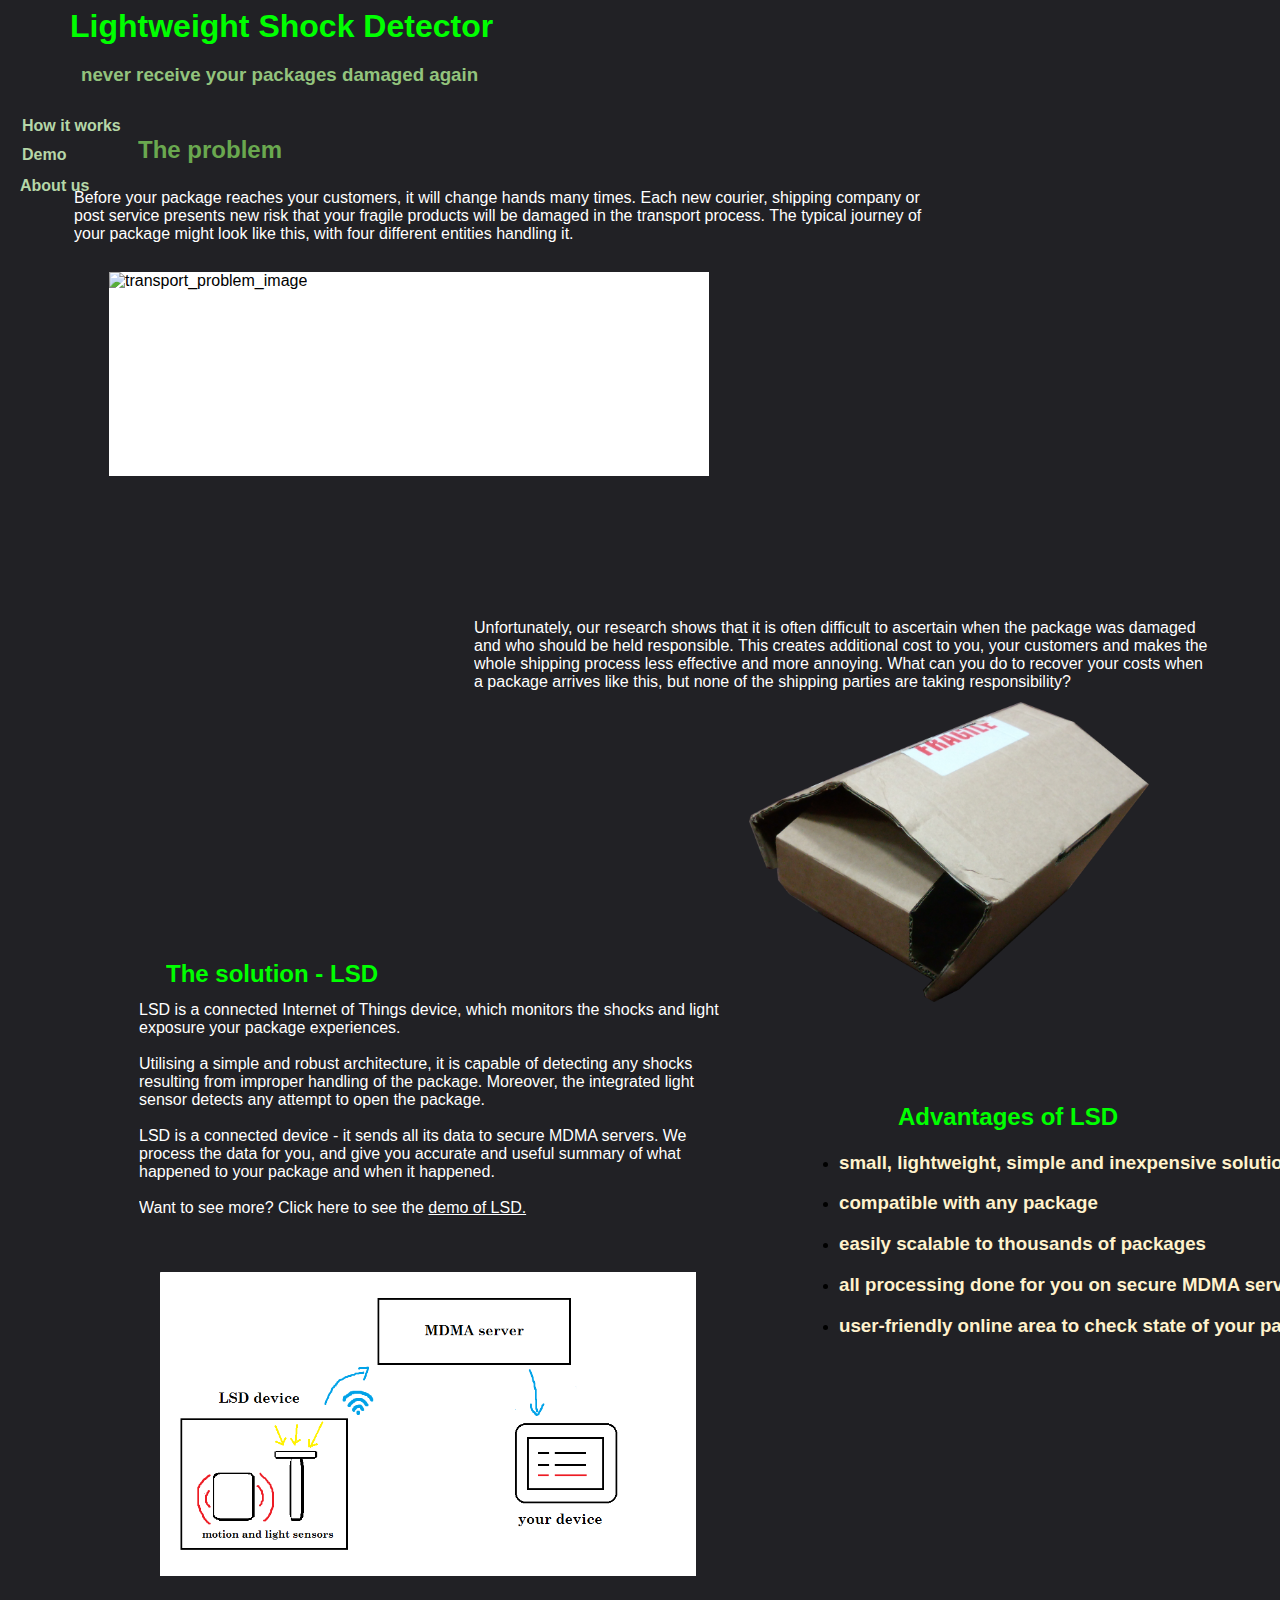
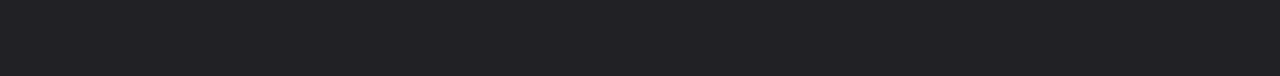
==== commit 2d9b9455: "edits to website, added gif" ====
--- a/website/index.html
+++ b/website/index.html
@@ -60,14 +60,14 @@
                     <h2 class="heading2"><span style="color: rgb(106, 168, 79);">The problem<br></span></h2></div>
             </div>
             <div data-silex-type="text" class="editable-style how_txt1 text-element page-lsd paged-element" data-silex-id="how_txt1" style="">
-                <div class="silex-element-content normal"><span style="color: rgb(255, 255, 255);">Before your package reaches its destination, it will change hands many times. Each new courier, shipping company or post service presents new risk that your fragile products will be damaged in the transport process. The typical journey of your package might look like this, with four different entities handling it.<br><br><br></span></div>
+                <div class="silex-element-content normal"><span style="color: rgb(255, 255, 255);">Before your package reaches your customers, it will change hands many times. Each new courier, shipping company or post service presents new risk that your fragile products will be damaged in the transport process. The typical journey of your package might look like this, with four different entities handling it.<br><br><br></span></div>
             </div>
             <div data-silex-type="html" class="editable-style silex-id-1487105705775-11 html-element page-lsd paged-element" data-silex-id="silex-id-1487105705775-11" style="">
-                            <div class="silex-element-content"><img src="assets/map.png" alt="transport_problem_image" width="600" height="300"></div>
+                            <div class="silex-element-content"><img src="assets/map.gif" alt="transport_problem_image" width="600" height="300"></div>
                         </div>
             <div data-silex-type="text" class="editable-style how_txt2 text-element page-lsd paged-element" data-silex-id="how_txt2" style="">
                 <div class="silex-element-content normal"><span style="color: rgb(255, 255, 255);">
-                Unfortunately, our research shows that it is often difficult to ascertain when the package was damaged and who should be held responsible. This creates additional cost to you, your customers and makes the whole shipping process less effective and more annoying. Nobody wants their fragile shipment to arrive like this, with no-one taking responsibility for the damage!</span></div>
+                Unfortunately, our research shows that it is often difficult to ascertain when the package was damaged and who should be held responsible. This creates additional cost to you, your customers and makes the whole shipping process less effective and more annoying. What can you do to recover your costs when a package arrives like this, but none of the shipping parties are taking responsibility?</span></div>
             </div>
             <div data-silex-type="html" class="editable-style box_pic html-element page-lsd paged-element" data-silex-id="silex-id-1487105705775-10" style="">
                             <div class="silex-element-content"><img src="assets/box.png" alt="mangled_box_u_dont_want_dat" width="400" height="300"></div>
@@ -80,7 +80,7 @@
                 <div class="silex-element-content"><img src="assets/lsd_schematic.png" alt="LSD_schematic" height="300"></div>
             </div>
             <div data-silex-type="text" class="editable-style text-element how_txt3 page-lsd paged-element" data-silex-id="silex-id-1487106936003-14" style="">
-                <div class="silex-element-content normal"><span style="color: rgb(255, 255, 255);">LSD is a connected Internet of Things device, which monitors the shocks and light exposure your package experiences. <br><br>Utilising a simple and robust architecture, it is capable of detecting any shocks resulting from improper handling of the package. Moreover, the integrated light sensor detects any attempt to open the package.<br><br>LSD is a connected device - it sends all its data to secure MDMA servers. We process the data for you, and give you accurate and useful summary of what has happened to your package.<br><br>Want to see more? Click here to see the <a href="index.html#!page-demo"> <u>demo of LSD.</u></a><br></span></div>
+                <div class="silex-element-content normal"><span style="color: rgb(255, 255, 255);">LSD is a connected Internet of Things device, which monitors the shocks and light exposure your package experiences. <br><br>Utilising a simple and robust architecture, it is capable of detecting any shocks resulting from improper handling of the package. Moreover, the integrated light sensor detects any attempt to open the package.<br><br>LSD is a connected device - it sends all its data to secure MDMA servers. We process the data for you, and give you accurate and useful summary of what happened to your package and when it happened.<br><br>Want to see more? Click here to see the <a href="index.html#!page-demo"> <u>demo of LSD.</u></a><br></span></div>
             </div>
             <div data-silex-type="text" class="editable-style text-element adv_heading page-lsd paged-element" data-silex-id="silex-id-1487107773033-16" style="">
                 <div class="silex-element-content normal">
@@ -94,23 +94,25 @@
                         <li>
                             <h3><span style="color: rgb(255, 242, 204);">compatible with any package</span></h3></li>
                         <li>
-                            <h3><span style="color: rgb(255, 242, 204);">easily scalable</span></h3></li>
+                            <h3><span style="color: rgb(255, 242, 204);">easily scalable to thousands of packages</span></h3></li>
                         <li>
                             <h3><span style="color: rgb(255, 242, 204);">all processing done for you on secure MDMA servers</span></h3></li>
                         <li>
-                            <h3><span style="color: rgb(255, 255, 0);"><span style="color: rgb(255, 242, 204);">user-friendly online area to check state of your package</span><br></span></h3></li>
+                            <h3><span style="color: rgb(255, 242, 204);">user-friendly online area to check state of your package</span></h3></li>
                     </ul>
                 </div>
             </div>
             <div data-silex-type="text" class="editable-style text-element silex-id-1487108291833-18 page-demo paged-element" data-silex-id="silex-id-1487108291833-18" style="">
-                <div class="silex-element-content normal"><span style="color: rgb(255, 255, 255);">The dashboard below is a preview of the customer side of the LSD package. We process the data for you, so that you can enjoy detailed overview of your packages without the IT overhead. The data dashboard is accessible from any device, from any location at any time.<br><br>The data are updated in real time, so you always know what is happening to your package. <br><br>LSD sensor logs the time of the shock or detection of light inside the package. With this information you always know, who is responsible for the damage done, which can greatly reduce your shipping overheads. We also provide you with intensity of the shocks and light measured inside the box, so you can easily pinpoint the source of your damaged package.<br></span></div>
+                <div class="silex-element-content normal"><span style="color: rgb(255, 255, 255);">The dashboard below is a preview of what MDMA provides to our LSD users. We process the data for you, so that you can enjoy detailed overview of your packages without the IT overhead. The data dashboard is accessible from any device, from any location at any time.<br><br>The data are updated in real time, so you always know what is happening to your package. <br><br>LSD sensor logs the time of the shock or detection of light inside the package. With this information you always know, who is responsible for the damage done, which can greatly reduce your shipping overheads. We also provide you with intensity of the shocks and light measured inside the box, so you can easily pinpoint the source of your damaged package.<br></span></div>
                 <br><br><br>
                 
                 <button action="refresh_graphs()" id="refresh_graphs">Reset Graphs</button>
-                <t><span style="color: rgb(255, 255, 255); font-size: 10pt"><i>&ensp; Use this button to reset the timeframe displayed in the graphs. To zoom into a timeframe use the tooltip in the graph area.</span></i>
+                <span style="color: rgb(255, 255, 255); font-size: 10pt"><i> Use this button to reset the timeframe displayed in the graphs. To zoom into a timeframe use the tooltip in the graph area. The real-time graphs are replaced by an image for illustration if the website is not running on our server.</span></i>
 
                 <br><br>
-                <iframe id="kibana_graph" src="http://localhost:5601/app/kibana#/dashboard/shocks-and-intrusions?embed=true&_g=(refreshInterval%3A(display%3AOff%2Cpause%3A!f%2Cvalue%3A0)%2Ctime%3A(from%3A'2017-01-01T00:00:00.000Z'%2Cmode%3Aabsolute%2Cto%3A'2017-01-01T00:18:15.888Z'))" height="1110" width="1000"></iframe>
+                <!--iframe for real time data display, graphs live on localhost on the same server as website in all instances
+                <iframe id="kibana_graph" src="http://localhost:5601/app/kibana#/dashboard/shocks-and-intrusions?embed=true&_g=(refreshInterval%3A(display%3AOff%2Cpause%3A!f%2Cvalue%3A0)%2Ctime%3A(from%3A'2017-01-01T00:00:00.000Z'%2Cmode%3Aabsolute%2Cto%3A'2017-01-01T00:18:15.888Z'))" height="1110" width="1000"></iframe> -->
+                <img src="assets/kibana_alt.png" height="1110" width="1000">
             </div>
             <div data-silex-type="text" class="editable-style silex-id-1487114239698-21 text-element page-about-us paged-element" data-silex-id="silex-id-1487114239698-21" style="">
                 <div class="silex-element-content normal"><span style="color: rgb(255, 255, 255);">LSD is the product of MDMA, acronym for Meng, David and Martin Association.<br><br>MDMA is a triumvirate of inspiration, built around a single common purpose - to transform the way responsibility for package damage is determined. LSD is the expression of this purpose.<br></span></div>
--- a/website/css/styles.css
+++ b/website/css/styles.css
@@ -183,4 +183,5 @@
             top: 320px; 
             left: 189px; 
         }
+        
     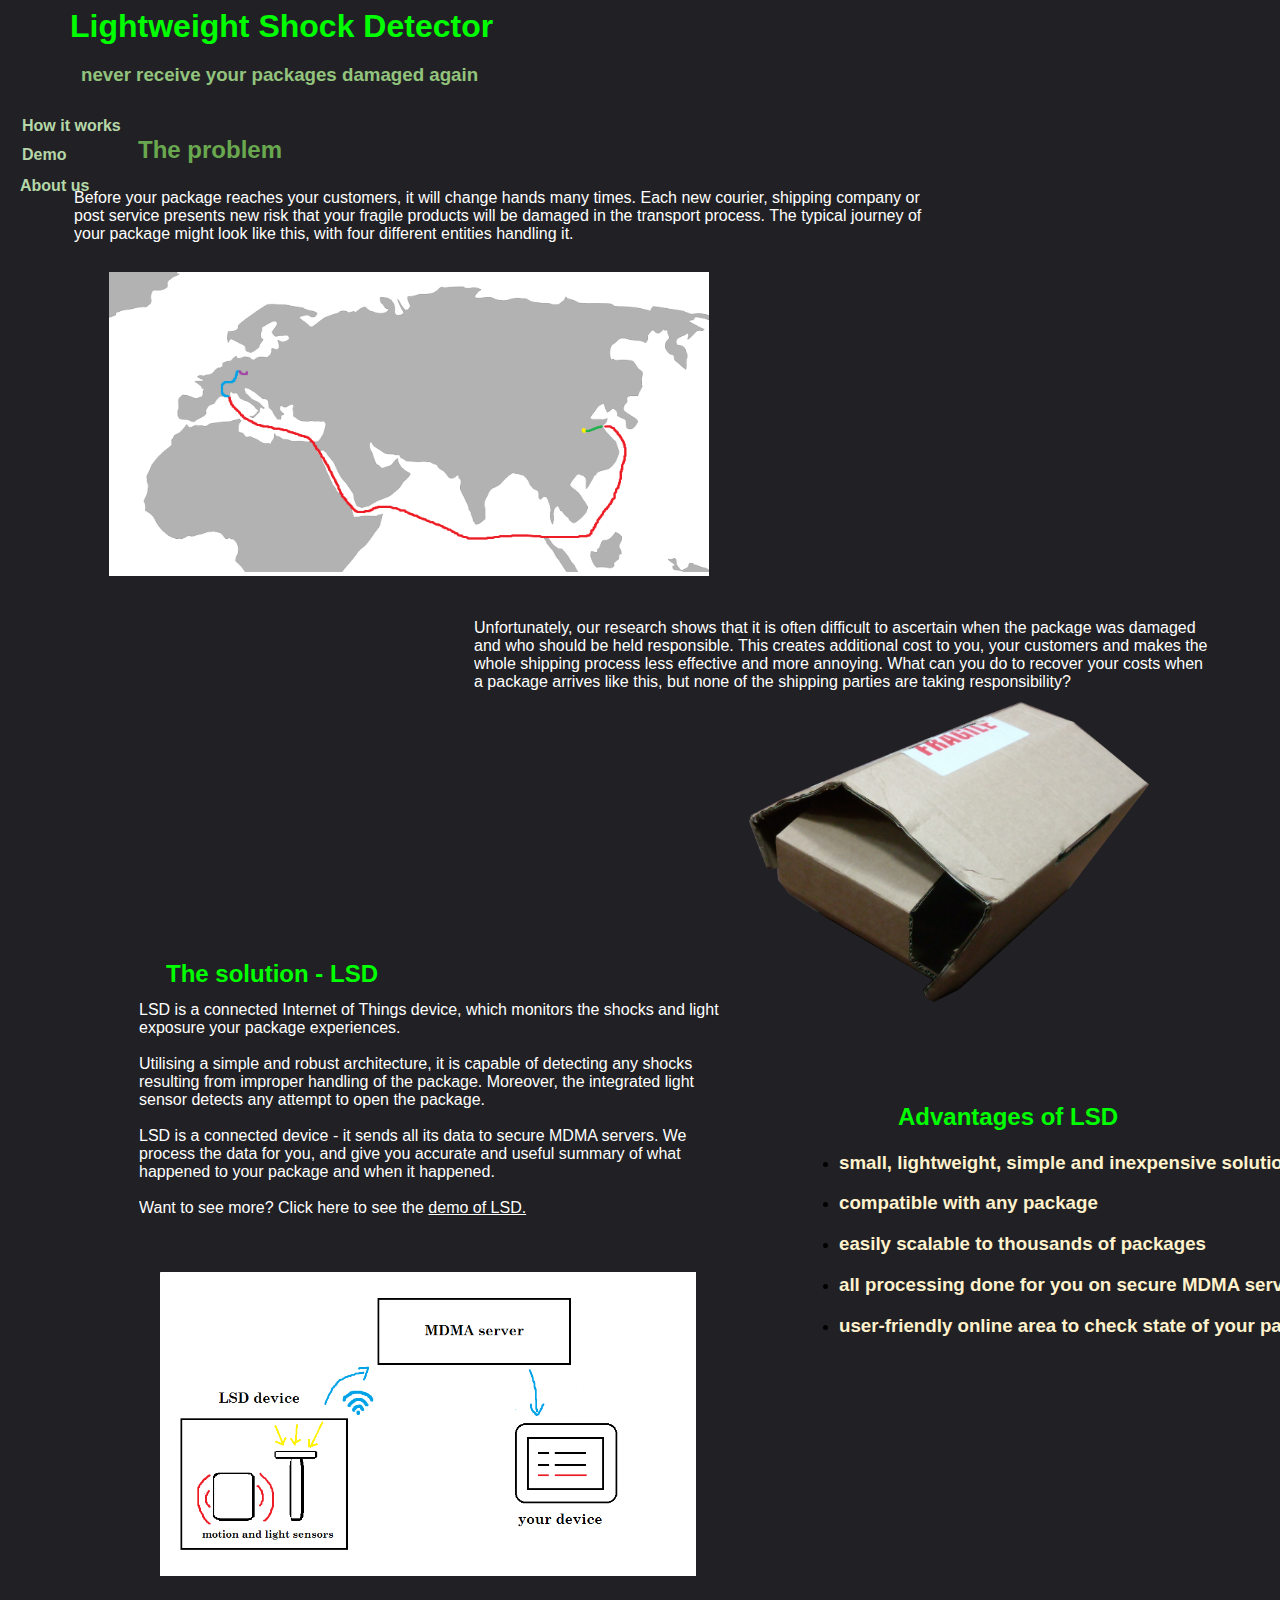
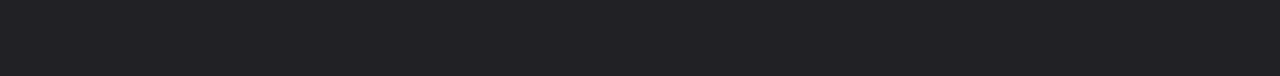
==== commit 22b7b1f7: "Some changes in words." ====
--- a/website/index.html
+++ b/website/index.html
@@ -118,7 +118,7 @@
                 <div class="silex-element-content normal"><span style="color: rgb(255, 255, 255);">LSD is the product of MDMA, acronym for Meng, David and Martin Association.<br><br>MDMA is a triumvirate of inspiration, built around a single common purpose - to transform the way responsibility for package damage is determined. LSD is the expression of this purpose.<br></span></div>
             </div>
             <div data-silex-type="text" class="editable-style meng_bio text-element page-about-us paged-element" data-silex-id="silex-id-1487114616259-25" style="">
-                <div class="silex-element-content normal"><span style="color: rgb(255, 255, 255);">After finishing his basic military training, where he excelled in shooting at 143m range and inflating rafts, Meng turned to software engineering. He collected experience in such renowed institutions as Imperial College London, Barclays plc. and Reddit. He is a master of Python and related languages and snakes. In his spare time he enjoys interior decoration and cooking.<br></span></div>
+                <div class="silex-element-content normal"><span style="color: rgb(255, 255, 255);">After finishing his compulsory military service, where he excelled in shooting at the 150m range and inflating rafts, Meng turned to software engineering. He spent time working, studying and/or lurking in such renowed institutions as Imperial College London, Barclays plc. and Reddit. He is a master of Python and related languages and snakes. In his spare time, he enjoys interior decoration and cooking. Sometimes, both simultaneously.<br></span></div>
             </div>
             <div data-silex-type="html" class="editable-style meng_pic html-element page-about-us paged-element" data-silex-id="silex-id-1487114524608-22" style="">
                 <div class="silex-element-content"><img src="assets/meng.jpg" alt="Meng" height="180"></div>
@@ -158,4 +158,4 @@
     </div>
 
 
-</body></html>+</body></html>
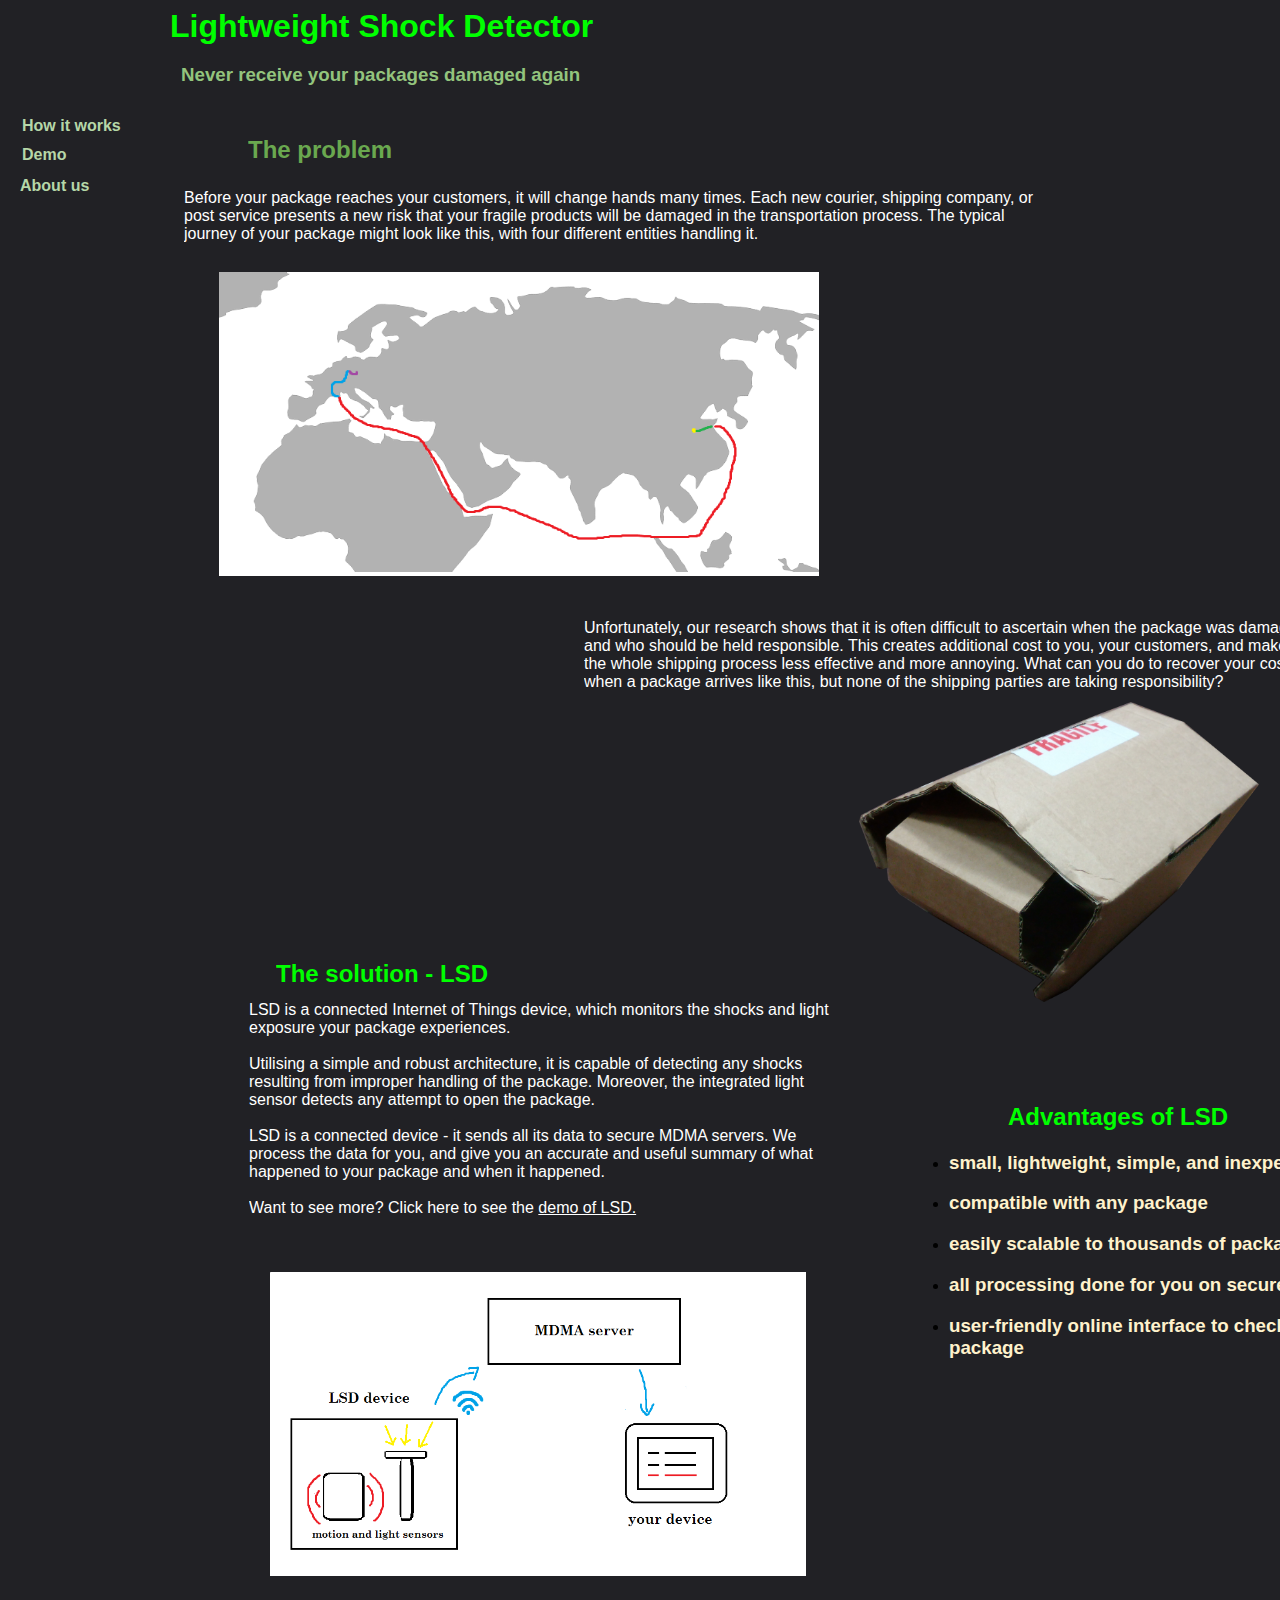
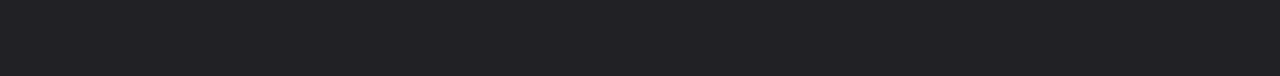
==== commit cd9edbc5: "Change to the website for the padding." ====
--- a/website/index.html
+++ b/website/index.html
@@ -1,4 +1,4 @@
-<!DOCTYPE html><html><head>    
+<!DOCTYPE html><html><head>
     <meta charset="UTF-8">
 
 
@@ -10,24 +10,24 @@
     <script type="text/javascript" src="js/front-end.js" data-silex-static=""></script>
     <link rel="stylesheet" href="css/normalize.css" data-silex-static="">
     <link rel="stylesheet" href="css/front-end.css" data-silex-static="">
-    
-    
-    
+
+
+
     <title>LSD</title>
-    
+
 
     <meta name="website-width" content="1200">
     <style type="text/css" class="silex-style-settings">
         .website-width {
-            width: 1200px;
+            width: 800px;
           }
           .website-min-width {
-            min-width: 1500px;
+            min-width: 800px;
           }
     </style>
 
 
-    
+
     <style id="current-page-style">
         .page-about-us{display:inherit; }
     </style>
@@ -41,33 +41,33 @@
         <a id="page-lsd" data-silex-type="page" class="page-element">LSD</a><a id="page-demo" data-silex-type="page" class="page-element">Demo</a><a id="page-about-us" data-silex-type="page" class="page-element page-link-active">About us</a></div>
     <div data-silex-type="container" class="prevent-draggable container-element editable-style silex-id-1478366444112-1 section-element website-min-width" data-silex-id="silex-id-1478366444112-1" style="">
         <div data-silex-type="container" class="editable-style silex-element-content silex-id-1478366444112-0 silex-container-content container-element prevent-draggable website-width" data-silex-id="silex-id-1478366444112-0">
-            <div data-silex-type="text" class="editable-style silex-id-1487094824355-0 text-element" data-silex-id="silex-id-1487094824355-0" style="">
+            <div data-silex-type="text" class="editable-style silex-id-1487094824355-0 text-element" data-silex-id="silex-id-1487094824355-0" style="padding-left: 100px;">
                 <div class="silex-element-content normal">
                     <h1><span style="color: rgb(0, 255, 0);">Lightweight Shock Detector</span></h1>
                     <h1><span style="color: rgb(0, 255, 0);"></span></h1></div>
             </div>
-            <div data-silex-type="text" class="editable-style silex-id-1487095184566-1 text-element" data-silex-id="silex-id-1487095184566-1" style="">
+            <div data-silex-type="text" class="editable-style silex-id-1487095184566-1 text-element" data-silex-id="silex-id-1487095184566-1" style="padding-left: 100px;">
                 <div class="silex-element-content normal">
-                    <h3><span style="color: rgb(147, 196, 125);">never receive your packages damaged again</span></h3>
+                    <h3><span style="color: rgb(147, 196, 125);">Never receive your packages damaged again</span></h3>
                     <h3><span style="color: rgb(147, 196, 125);"></span></h3></div>
             </div>
         </div>
     </div>
-    <div data-silex-type="container" class="prevent-draggable container-element editable-style silex-id-1474394621033-3 section-element website-min-width" data-silex-id="silex-id-1474394621033-3" style="">
+    <div data-silex-type="container" class="prevent-draggable container-element editable-style silex-id-1474394621033-3 section-element website-min-width" data-silex-id="silex-id-1474394621033-3" style="padding-left: 150px;">
         <div data-silex-type="container" class="editable-style silex-element-content main_container silex-container-content container-element prevent-draggable website-width" data-silex-id="silex-id-1474394621032-2">
             <div data-silex-type="text" class="editable-style silex-id-1487105121191-9 text-element page-lsd paged-element" data-silex-id="silex-id-1487105121191-9" style="">
                 <div class="silex-element-content normal">
                     <h2 class="heading2"><span style="color: rgb(106, 168, 79);">The problem<br></span></h2></div>
             </div>
             <div data-silex-type="text" class="editable-style how_txt1 text-element page-lsd paged-element" data-silex-id="how_txt1" style="">
-                <div class="silex-element-content normal"><span style="color: rgb(255, 255, 255);">Before your package reaches your customers, it will change hands many times. Each new courier, shipping company or post service presents new risk that your fragile products will be damaged in the transport process. The typical journey of your package might look like this, with four different entities handling it.<br><br><br></span></div>
+                <div class="silex-element-content normal"><span style="color: rgb(255, 255, 255);">Before your package reaches your customers, it will change hands many times. Each new courier, shipping company, or post service presents a new risk that your fragile products will be damaged in the transportation process. The typical journey of your package might look like this, with four different entities handling it.<br><br><br></span></div>
             </div>
             <div data-silex-type="html" class="editable-style silex-id-1487105705775-11 html-element page-lsd paged-element" data-silex-id="silex-id-1487105705775-11" style="">
                             <div class="silex-element-content"><img src="assets/map.gif" alt="transport_problem_image" width="600" height="300"></div>
                         </div>
             <div data-silex-type="text" class="editable-style how_txt2 text-element page-lsd paged-element" data-silex-id="how_txt2" style="">
                 <div class="silex-element-content normal"><span style="color: rgb(255, 255, 255);">
-                Unfortunately, our research shows that it is often difficult to ascertain when the package was damaged and who should be held responsible. This creates additional cost to you, your customers and makes the whole shipping process less effective and more annoying. What can you do to recover your costs when a package arrives like this, but none of the shipping parties are taking responsibility?</span></div>
+                Unfortunately, our research shows that it is often difficult to ascertain when the package was damaged and who should be held responsible. This creates additional cost to you, your customers, and makes the whole shipping process less effective and more annoying. What can you do to recover your costs when a package arrives like this, but none of the shipping parties are taking responsibility?</span></div>
             </div>
             <div data-silex-type="html" class="editable-style box_pic html-element page-lsd paged-element" data-silex-id="silex-id-1487105705775-10" style="">
                             <div class="silex-element-content"><img src="assets/box.png" alt="mangled_box_u_dont_want_dat" width="400" height="300"></div>
@@ -80,7 +80,7 @@
                 <div class="silex-element-content"><img src="assets/lsd_schematic.png" alt="LSD_schematic" height="300"></div>
             </div>
             <div data-silex-type="text" class="editable-style text-element how_txt3 page-lsd paged-element" data-silex-id="silex-id-1487106936003-14" style="">
-                <div class="silex-element-content normal"><span style="color: rgb(255, 255, 255);">LSD is a connected Internet of Things device, which monitors the shocks and light exposure your package experiences. <br><br>Utilising a simple and robust architecture, it is capable of detecting any shocks resulting from improper handling of the package. Moreover, the integrated light sensor detects any attempt to open the package.<br><br>LSD is a connected device - it sends all its data to secure MDMA servers. We process the data for you, and give you accurate and useful summary of what happened to your package and when it happened.<br><br>Want to see more? Click here to see the <a href="index.html#!page-demo"> <u>demo of LSD.</u></a><br></span></div>
+                <div class="silex-element-content normal"><span style="color: rgb(255, 255, 255);">LSD is a connected Internet of Things device, which monitors the shocks and light exposure your package experiences. <br><br>Utilising a simple and robust architecture, it is capable of detecting any shocks resulting from improper handling of the package. Moreover, the integrated light sensor detects any attempt to open the package.<br><br>LSD is a connected device - it sends all its data to secure MDMA servers. We process the data for you, and give you an accurate and useful summary of what happened to your package and when it happened.<br><br>Want to see more? Click here to see the <a href="index.html#!page-demo"> <u>demo of LSD.</u></a><br></span></div>
             </div>
             <div data-silex-type="text" class="editable-style text-element adv_heading page-lsd paged-element" data-silex-id="silex-id-1487107773033-16" style="">
                 <div class="silex-element-content normal">
@@ -90,7 +90,7 @@
                 <div class="silex-element-content normal">
                     <ul class="normal">
                         <li>
-                            <h3 class="normal"><span style="color: rgb(255, 242, 204);">small, lightweight, simple and inexpensive solution</span></h3></li>
+                            <h3 class="normal"><span style="color: rgb(255, 242, 204);">small, lightweight, simple, and inexpensive solution</span></h3></li>
                         <li>
                             <h3><span style="color: rgb(255, 242, 204);">compatible with any package</span></h3></li>
                         <li>
@@ -98,14 +98,14 @@
                         <li>
                             <h3><span style="color: rgb(255, 242, 204);">all processing done for you on secure MDMA servers</span></h3></li>
                         <li>
-                            <h3><span style="color: rgb(255, 242, 204);">user-friendly online area to check state of your package</span></h3></li>
+                            <h3><span style="color: rgb(255, 242, 204);">user-friendly online interface to check the state of your package</span></h3></li>
                     </ul>
                 </div>
             </div>
             <div data-silex-type="text" class="editable-style text-element silex-id-1487108291833-18 page-demo paged-element" data-silex-id="silex-id-1487108291833-18" style="">
                 <div class="silex-element-content normal"><span style="color: rgb(255, 255, 255);">The dashboard below is a preview of what MDMA provides to our LSD users. We process the data for you, so that you can enjoy detailed overview of your packages without the IT overhead. The data dashboard is accessible from any device, from any location at any time.<br><br>The data are updated in real time, so you always know what is happening to your package. <br><br>LSD sensor logs the time of the shock or detection of light inside the package. With this information you always know, who is responsible for the damage done, which can greatly reduce your shipping overheads. We also provide you with intensity of the shocks and light measured inside the box, so you can easily pinpoint the source of your damaged package.<br></span></div>
                 <br><br><br>
-                
+
                 <button action="refresh_graphs()" id="refresh_graphs">Reset Graphs</button>
                 <span style="color: rgb(255, 255, 255); font-size: 10pt"><i> Use this button to reset the timeframe displayed in the graphs. To zoom into a timeframe use the tooltip in the graph area. The real-time graphs are replaced by an image for illustration if the website is not running on our server.</span></i>
 
@@ -124,12 +124,12 @@
                 <div class="silex-element-content"><img src="assets/meng.jpg" alt="Meng" height="180"></div>
             </div>
             <div data-silex-type="text" class="editable-style text-element david_bio page-about-us paged-element" data-silex-id="silex-id-1487114856931-26" style="">
-                <div class="silex-element-content normal"><font color="#ffffff">Coming from rural Devon, David is naturally hardened, which is manifested in his persistence and patience. Supported by his array of tools like wire cutters and pliers, he excells in all things electronic. His wide experience includes working on top secret military project for her Majesty and third year power coursework. When not in lab, David is a passionate baker and chess player. </font>
+                <div class="silex-element-content normal"><font color="#ffffff">Coming from rural Devon, David is naturally hardened, which is manifested in his persistence and patience. Supported by his array of tools like wire cutters and pliers, he excels in all things electronic. His wide experience includes working on top secret military projects for Her Majesty and his third year power coursework. When not in the lab, David is a passionate baker and chess player. </font>
                     <br>
                 </div>
             </div>
             <div data-silex-type="text" class="editable-style text-element martin_bio page-about-us paged-element" data-silex-id="silex-id-1487115279107-27" style="">
-                <div class="silex-element-content normal"><font color="#ffffff">As a first generation immigrant, Martin is keen on taking all oportunities, jobs and benefits associated. This nature has lead him to discover a variety of jobs, ranging from professional dancer through construction worker to dirty capitalist. Engineering is where he eventually anchored himself, and he now provides consulting services to MDMA. Out of the office he takes interest in fashion and animal rights.</font>
+                <div class="silex-element-content normal"><font color="#ffffff">As a first generation immigrant, Martin is keen on taking all opportunities, jobs, and benefits associated. This nature has lead him to discover a variety of jobs, ranging from professional dancer through to construction worker and dirty capitalist. Engineering is where he eventually anchored himself, and he now provides consulting services to MDMA. Out of the office, he takes interest in fashion and animal rights.</font>
                     <br>
                 </div>
             </div>
